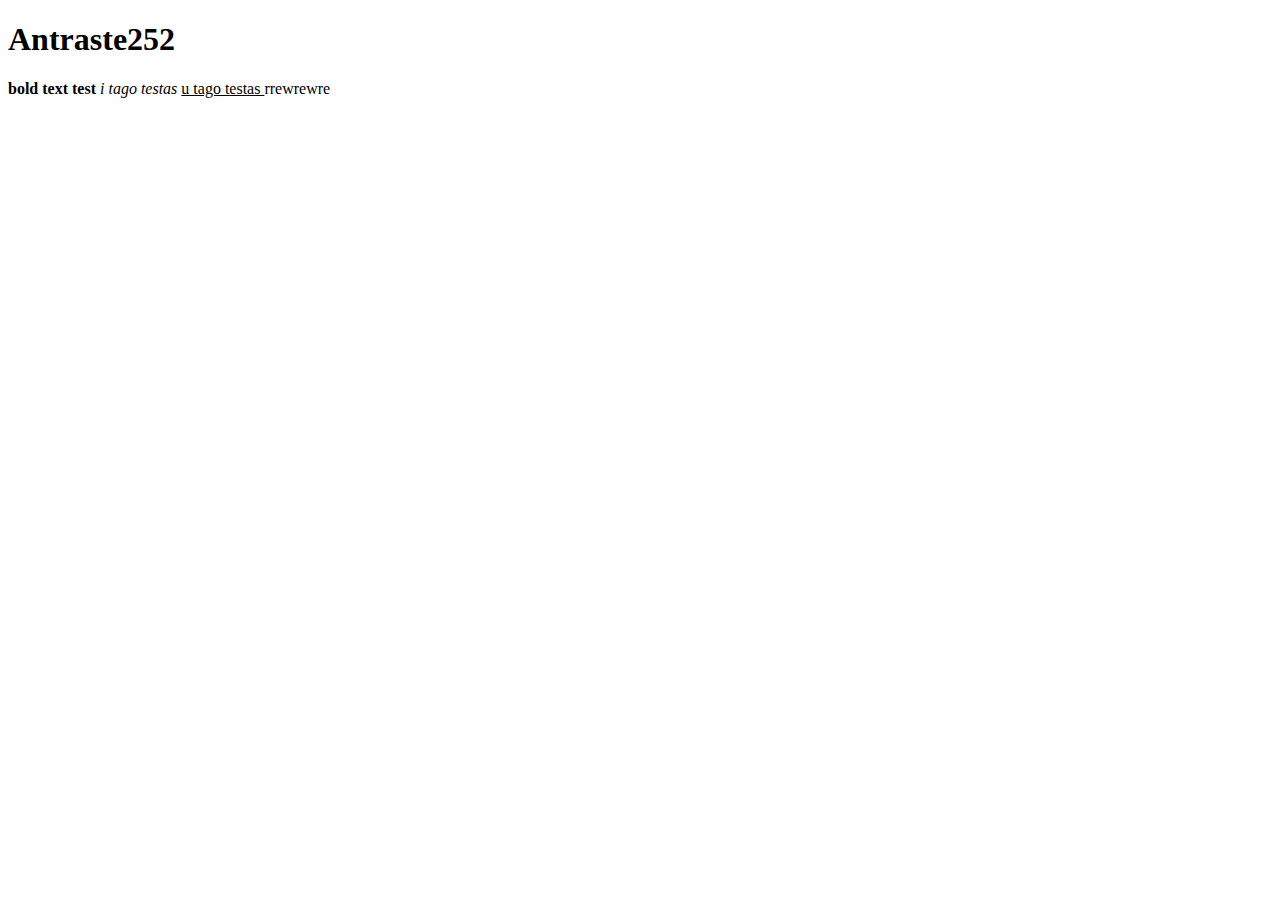
==== index.html @ 94f3c8d0 "Update and rename Gusto_Lab7.html to index.html" ====
<!-- Gustas Tolvaisas EEf-23 -->
<!DOCTYPE html>
<html>
    <head>
        <title>Mano_Pirmas_Site</title>
        <h1>Antraste252</h1>
    </head>
    <body>
        <p><b>bold text test </b><i>i tago testas </i><u>u tago testas </u>rrewrewre</p>
    </body>
</html>
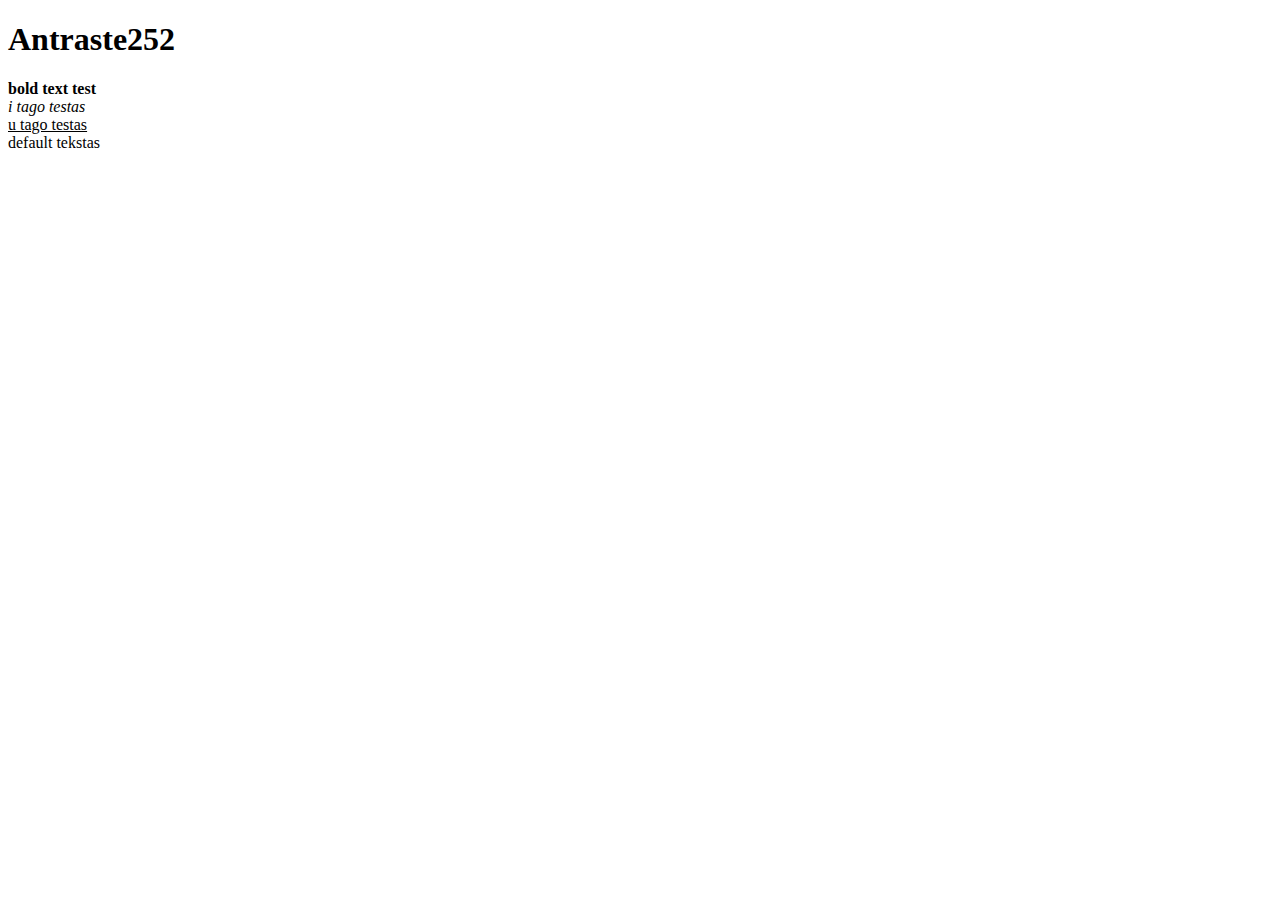
==== commit 82670239: "Update index.html" ====
--- a/index.html
+++ b/index.html
@@ -2,10 +2,21 @@
 <!DOCTYPE html>
 <html>
     <head>
+        <meta charset="UTF-8">
+        <meta name="description" content="Pirmas Laboratorinis su HTML">
+        <meta name="author" content="Gustas Tolvaisas">
+        <meta name="keywords" content="HTML, CSS">
+        <link rel="stylessheet" href="styles.css">
+
         <title>Mano_Pirmas_Site</title>
         <h1>Antraste252</h1>
     </head>
     <body>
-        <p><b>bold text test </b><i>i tago testas </i><u>u tago testas </u>rrewrewre</p>
+        <p>
+            <b>bold text test </b><br>
+            <i>i tago testas </i><br>   
+            <u>u tago testas </u><br>
+            default tekstas
+        </p>
     </body>
 </html>
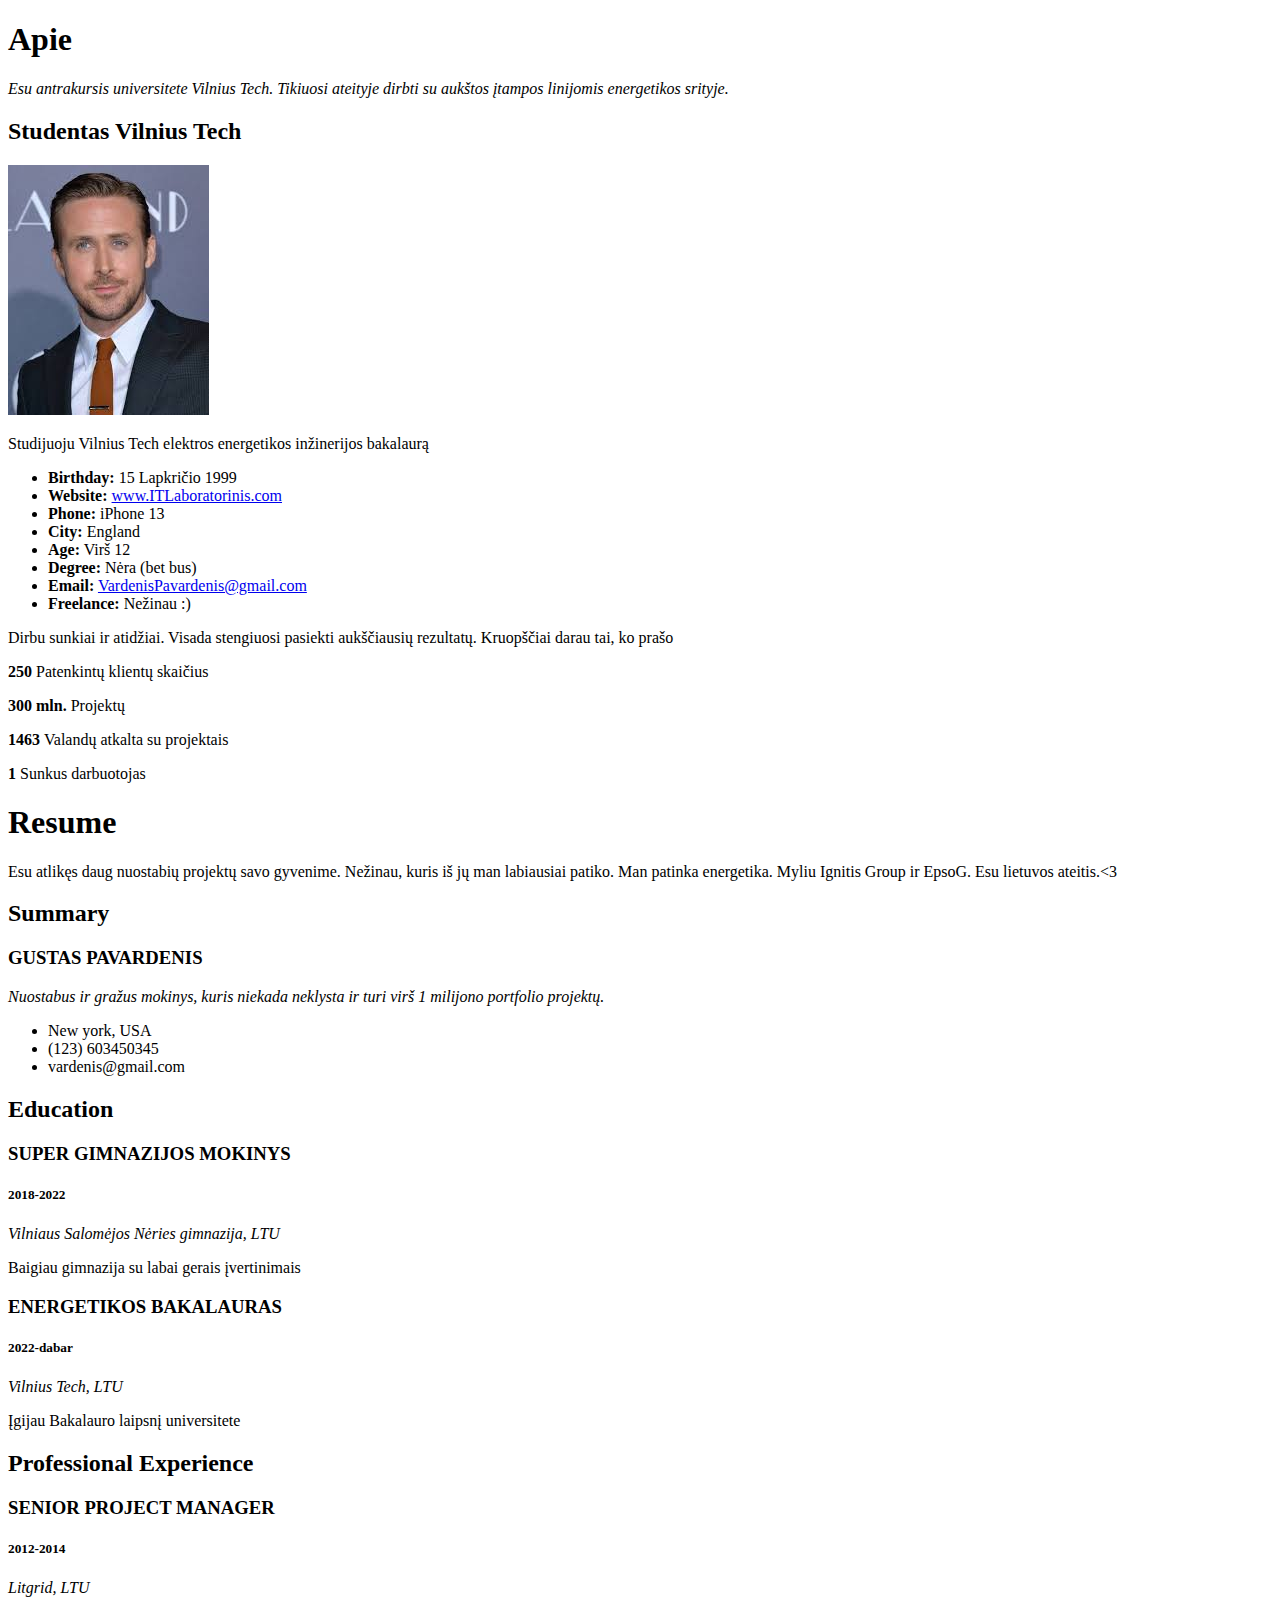
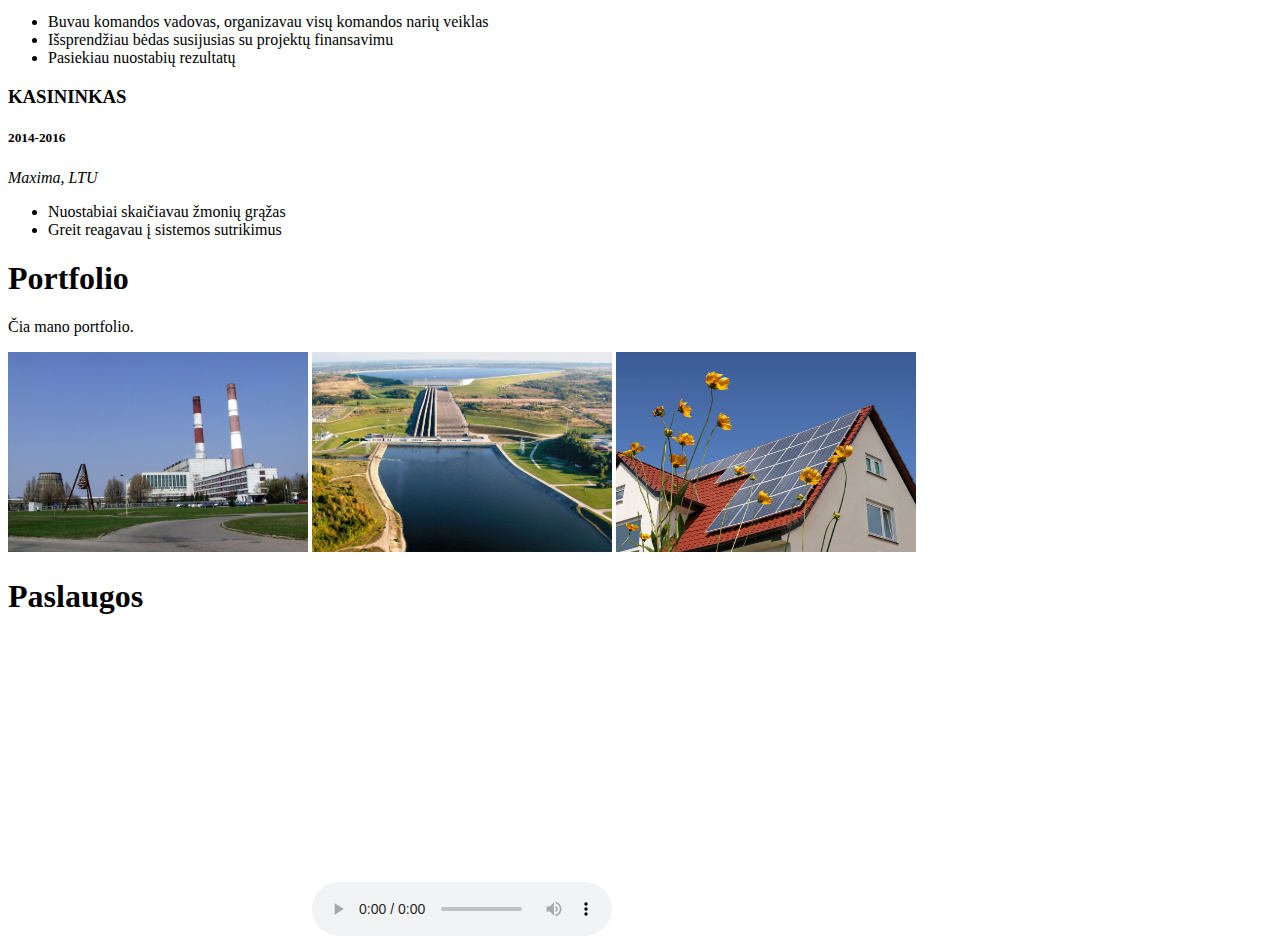
==== commit a403a059: "Add files via upload" ====
--- a/index.html
+++ b/index.html
@@ -7,16 +7,74 @@
         <meta name="author" content="Gustas Tolvaisas">
         <meta name="keywords" content="HTML, CSS">
         <link rel="stylessheet" href="styles.css">
-
-        <title>Mano_Pirmas_Site</title>
-        <h1>Antraste252</h1>
+        <title>Mano Pirmas Resume</title>
     </head>
     <body>
-        <p>
-            <b>bold text test </b><br>
-            <i>i tago testas </i><br>   
-            <u>u tago testas </u><br>
-            default tekstas
-        </p>
+      <h1> Apie </h1>
+        <p><i>Esu antrakursis universitete Vilnius Tech. Tikiuosi ateityje dirbti su aukštos įtampos linijomis energetikos srityje.</i></p>
+        <h2>Studentas Vilnius Tech</h2>
+        <img src="images/ryan gosling.jfif">
+        <p>Studijuoju Vilnius Tech elektros energetikos inžinerijos bakalaurą</p>
+        <ul>
+            <li><b>Birthday:</b> 15 Lapkričio 1999</li>
+            <li><b>Website:</b> <a href="http://www.ITLaboratorinis.com">www.ITLaboratorinis.com</a></li>
+            <li><b>Phone:</b> iPhone 13</li>
+            <li><b>City:</b> England</li>
+            <li><b>Age:</b> Virš 12</li>
+            <li><b>Degree:</b> Nėra (bet bus)</li>
+            <li><b>Email:</b> <a href="mailto:VardenisPavardenis@gmail.com">VardenisPavardenis@gmail.com</a></li>
+            <li><b>Freelance:</b> Nežinau :)</li>
+        </ul>        
+        <p>Dirbu sunkiai ir atidžiai. Visada stengiuosi pasiekti aukščiausių rezultatų. Kruopščiai darau tai, ko prašo</p>
+        <p><b>250 </b>Patenkintų klientų skaičius</p>
+        <p><b>300 mln.  </b>Projektų</p>
+        <p><b>1463 </b> Valandų atkalta su projektais</p>
+        <p><b>1 </b>Sunkus darbuotojas</p>
+
+      <h1> Resume </h1>
+        <p>Esu atlikęs daug nuostabių projektų savo gyvenime. Nežinau, kuris iš jų man labiausiai patiko. Man patinka energetika. Myliu Ignitis Group ir EpsoG. 
+         Esu lietuvos ateitis.<3</p>
+        <h2>Summary</h2>
+        <h3>GUSTAS PAVARDENIS</h3>
+        <p><i>Nuostabus ir gražus mokinys, kuris niekada neklysta ir turi virš 1 milijono portfolio projektų.</i></p>
+        <ul>
+            <li>New york, USA</li>
+            <li>(123) 603450345</li>
+            <li>vardenis@gmail.com</li>
+        </ul> 
+        <h2>Education</h2>
+        <h3>SUPER GIMNAZIJOS MOKINYS</h3>
+        <h5>2018-2022</h5>
+        <p><i>Vilniaus Salomėjos Nėries gimnazija, LTU</i></p>
+        <p>Baigiau gimnazija su labai gerais įvertinimais</p>
+        <h3>ENERGETIKOS BAKALAURAS</h3>
+        <h5>2022-dabar</h5>
+        <p><i>Vilnius Tech, LTU</i></p>
+        <p>Įgijau Bakalauro laipsnį universitete</p>
+        <h2>Professional Experience</h2>
+        <h3>SENIOR PROJECT MANAGER</h3>
+        <h5>2012-2014</h5>
+        <p><i>Litgrid, LTU</i></p>
+        <ul>
+            <li>Buvau komandos vadovas, organizavau visų komandos narių veiklas</li>
+            <li>Išsprendžiau bėdas susijusias su projektų finansavimu</li>
+            <li>Pasiekiau nuostabių rezultatų</li>
+        </ul>
+        <h3>KASININKAS</h3>
+        <h5>2014-2016</h5>
+        <p><i>Maxima, LTU</i></p>
+        <ul>
+           <li>Nuostabiai skaičiavau žmonių grąžas</li>
+           <li>Greit reagavau į sistemos sutrikimus</li>
+        </ul>
+      <h1>Portfolio</h1>
+         <p>Čia mano portfolio.</p> 
+         <img src="images/portfolio1.jpg" height="200" width="300">
+         <img src="images/portfolio2.jpg" height="200" width="300">
+         <img src="images/portfolio3.jpg" height="200" width="300">
+      <h1>Paslaugos</h1>
+         <iframe width="300" height="300" src="https://www.youtube.com/embed/lkxk1jCF7rY" title="Ignitis Group Investor Day 2024" frameborder="0" allow="accelerometer; autoplay; clipboard-write; encrypted-media; gyroscope; picture-in-picture; web-share" referrerpolicy="strict-origin-when-cross-origin" allowfullscreen></iframe>  
+         <audio controls>
+         <source src="horse.mp3" type="audio/mpeg">
     </body>
-</html>
+</html>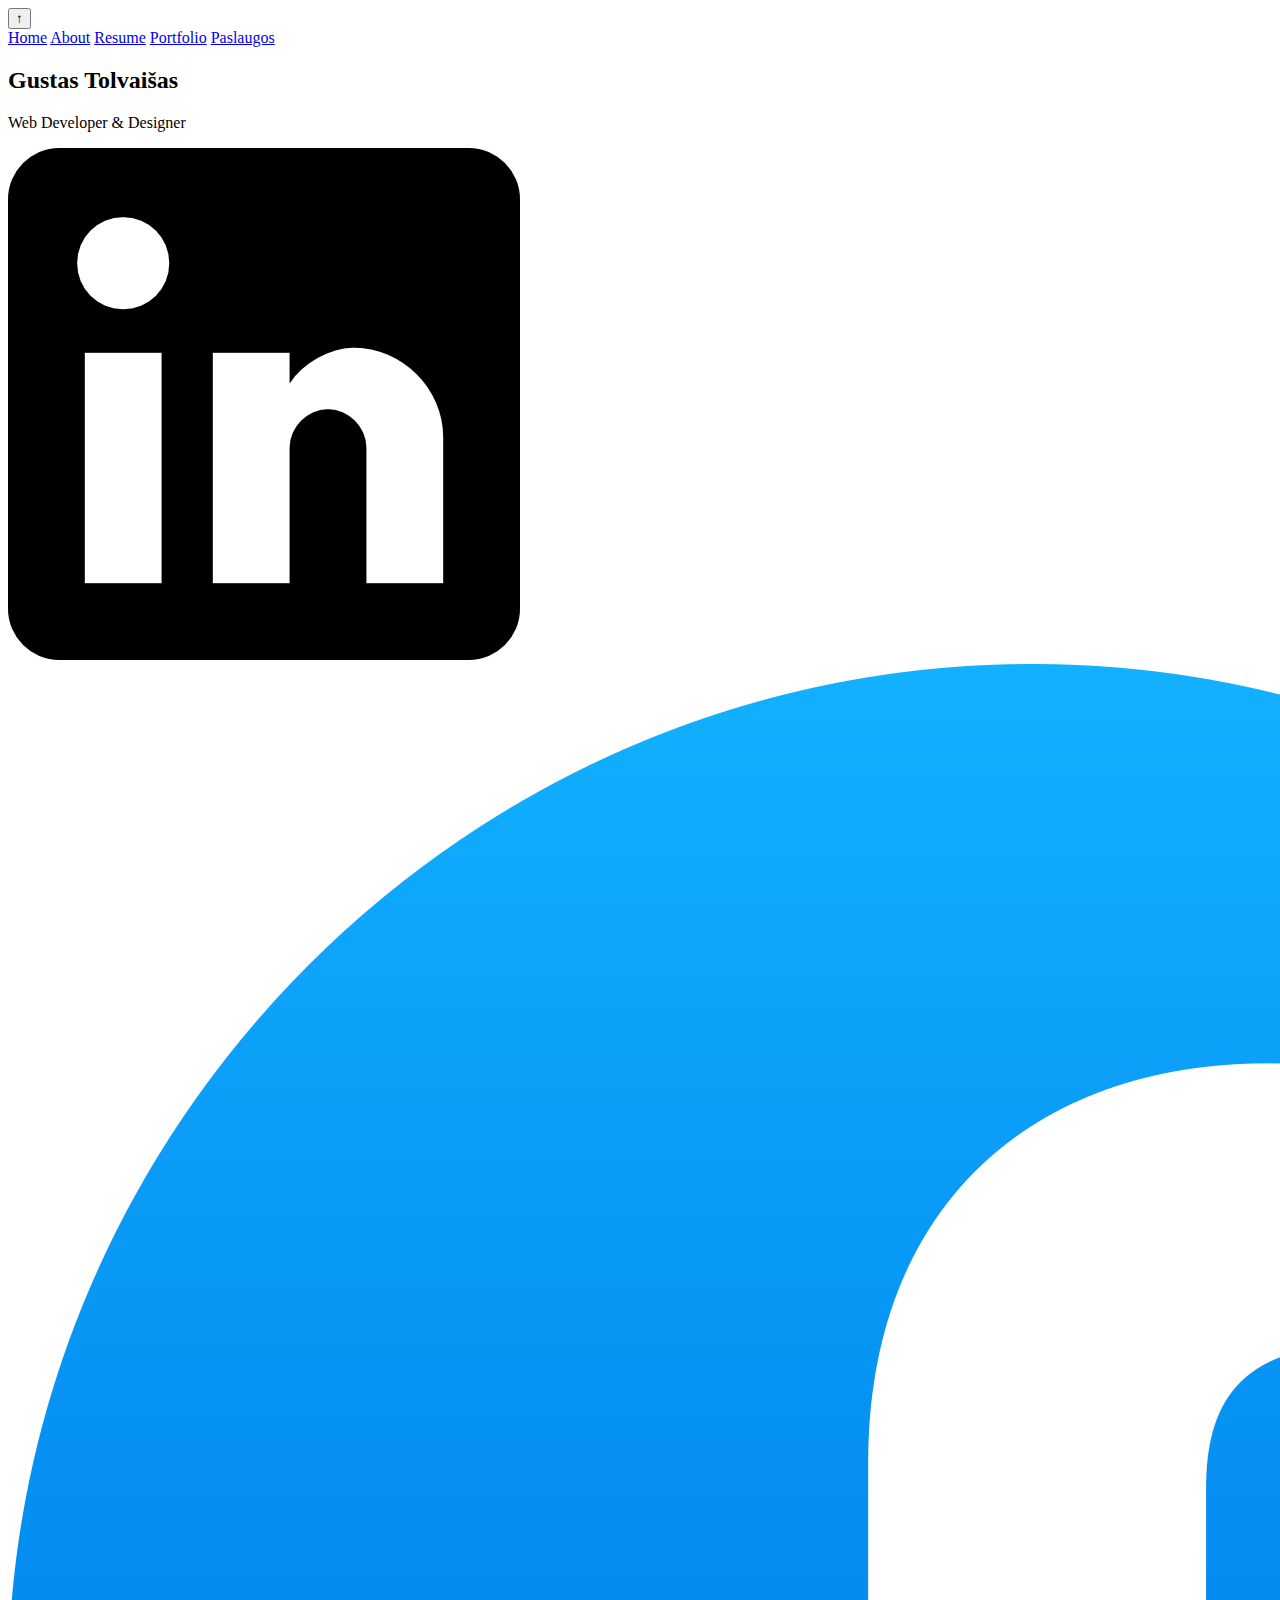
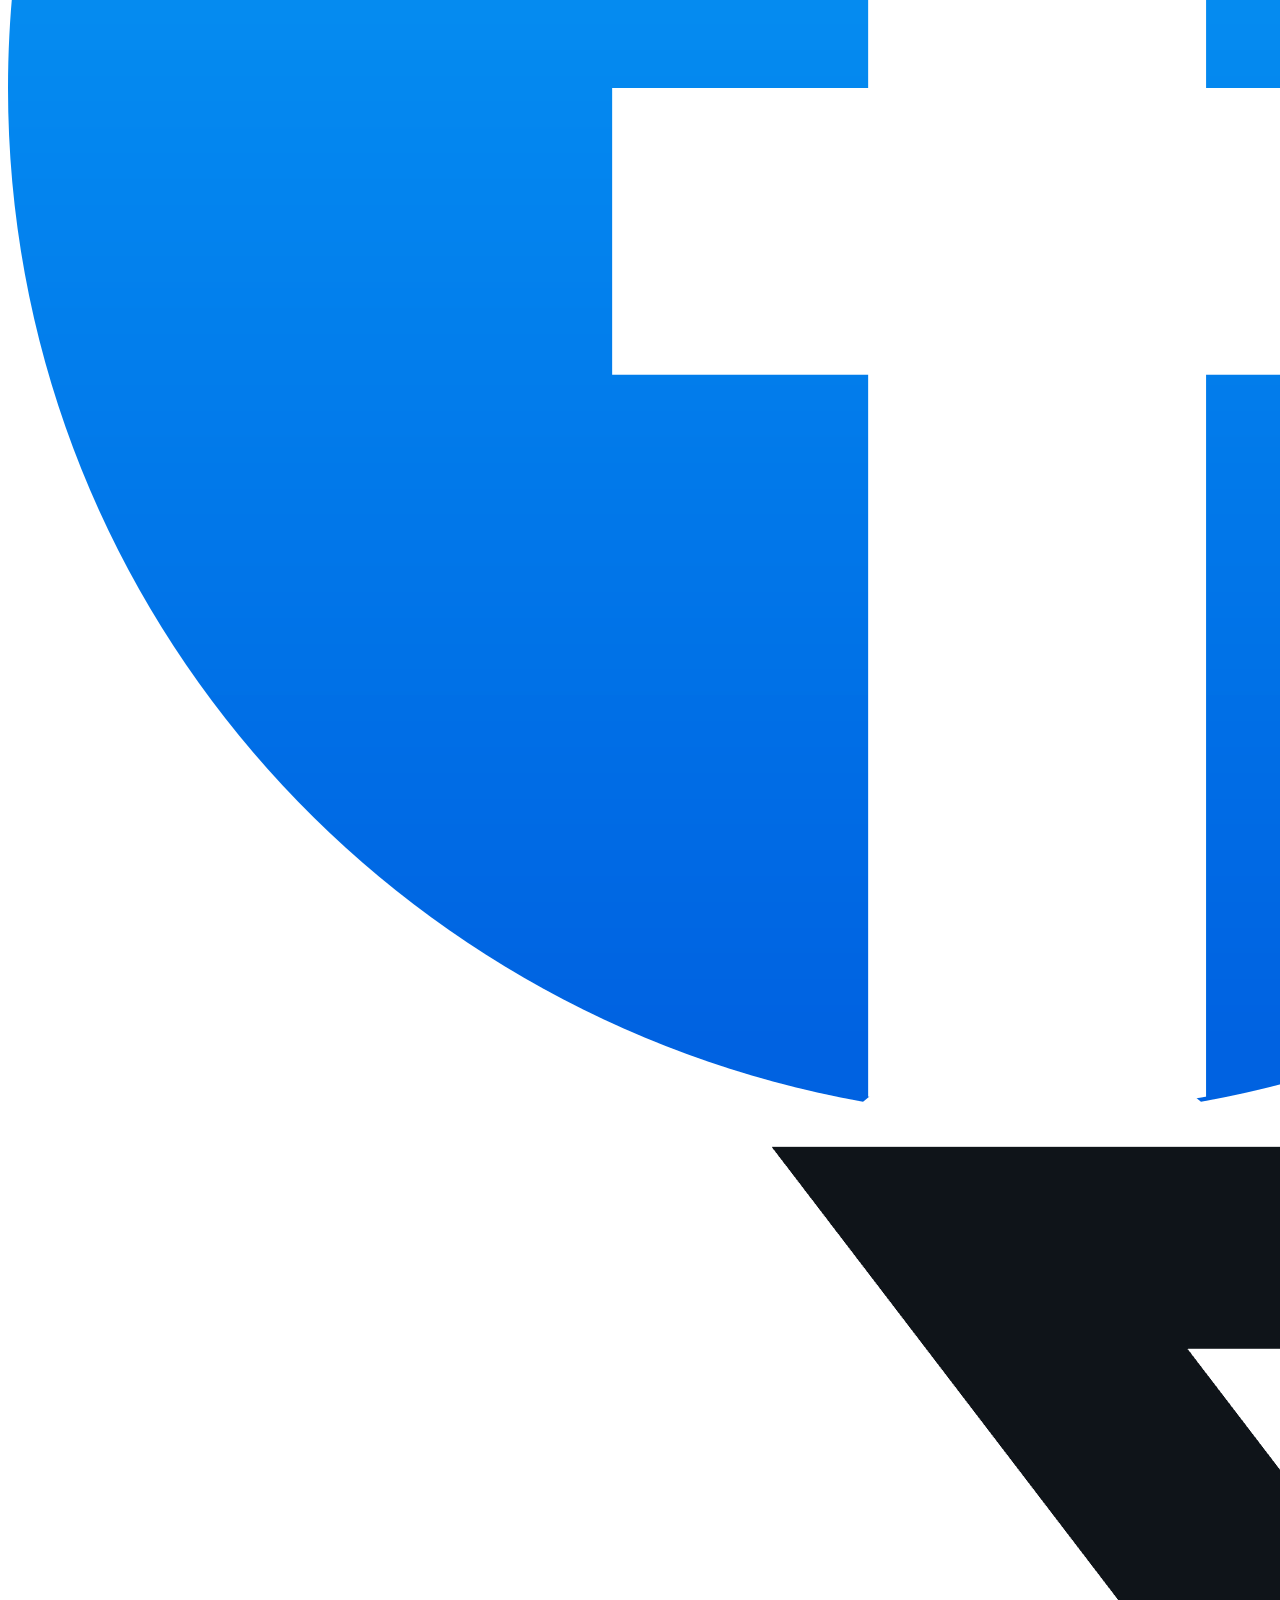
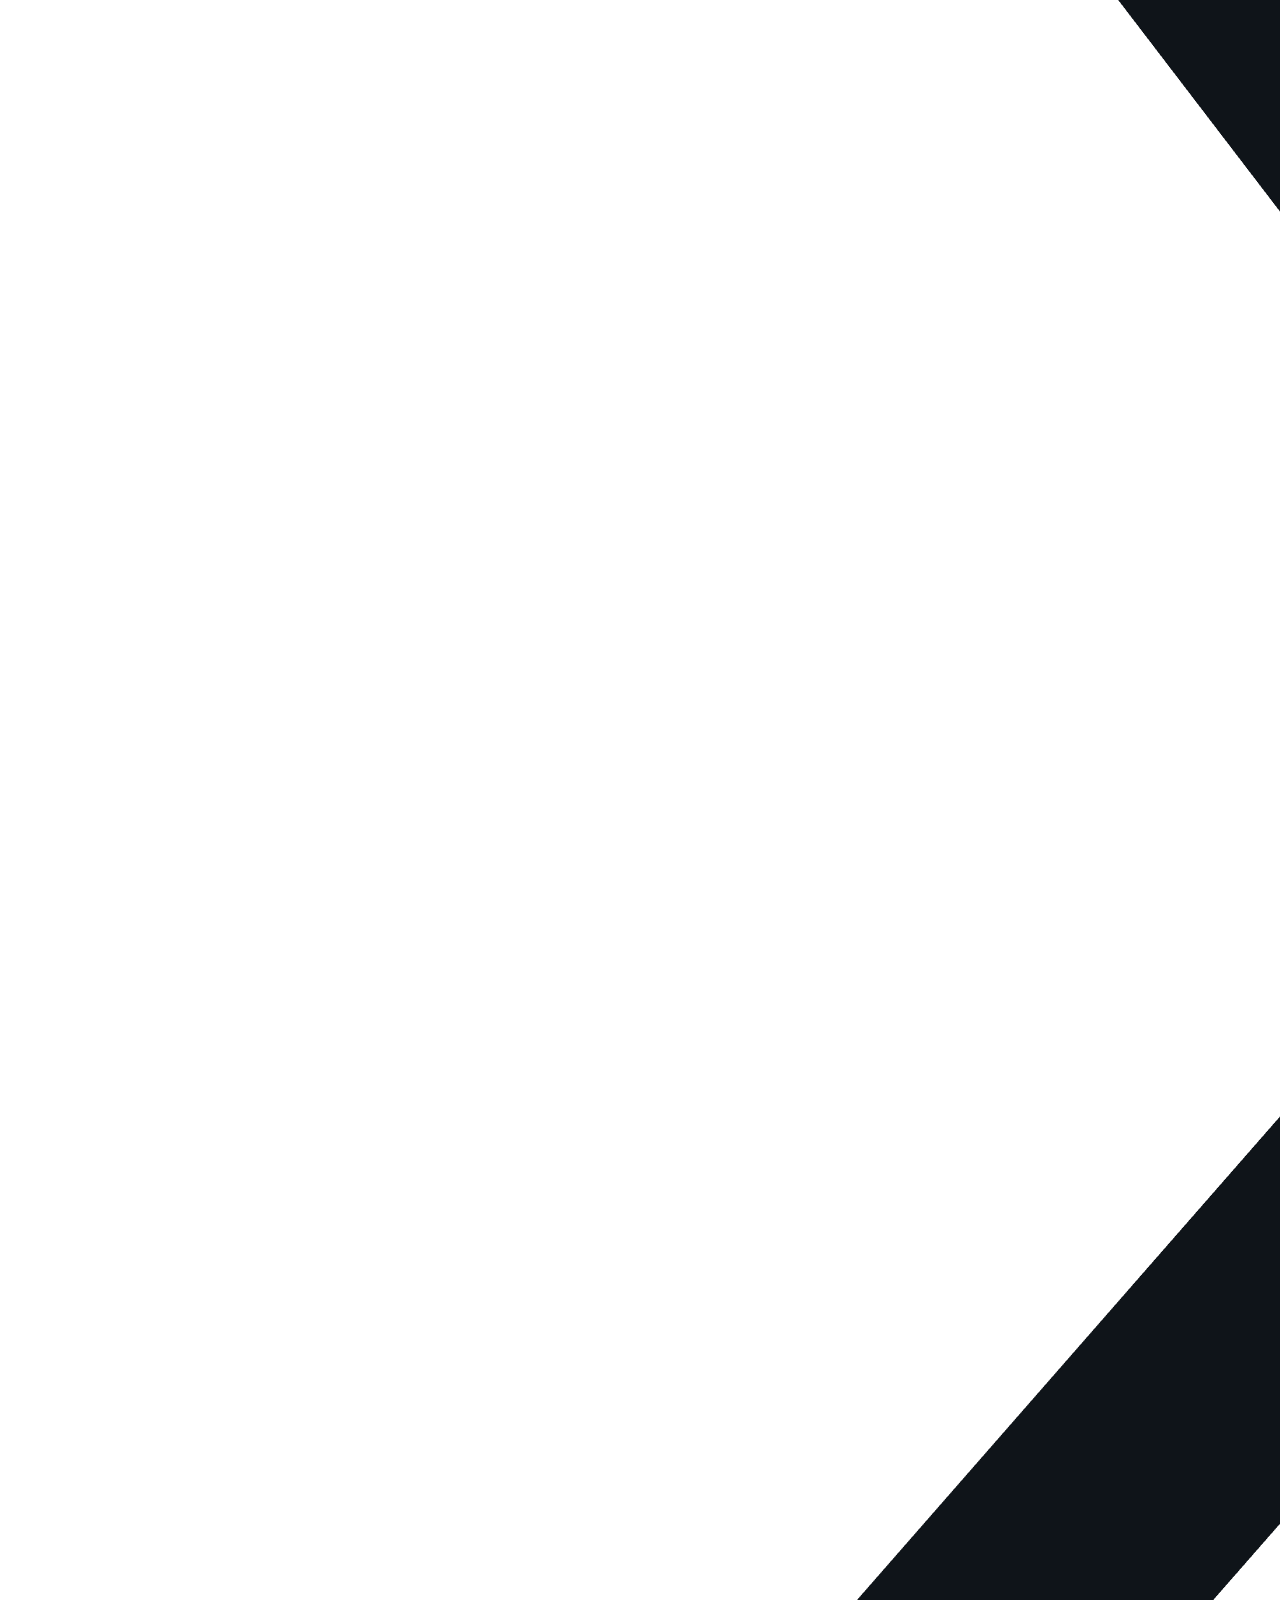
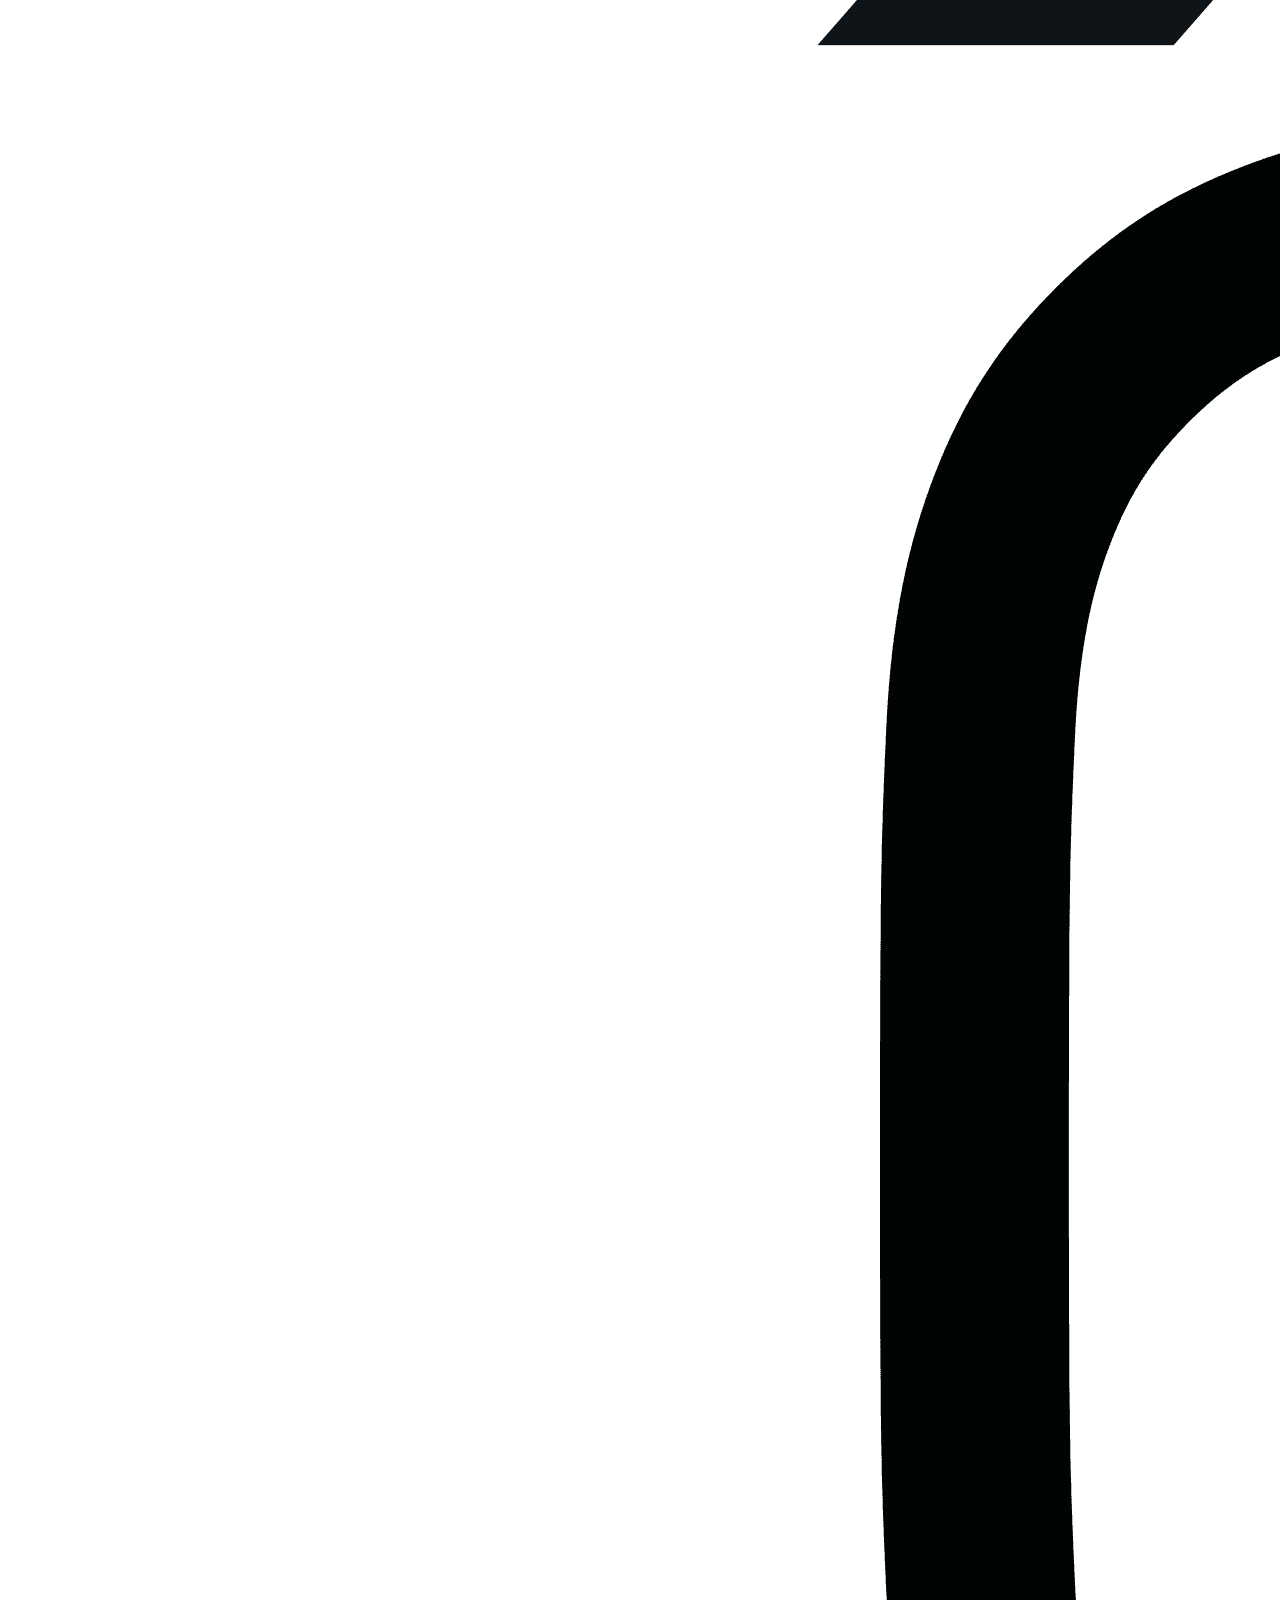
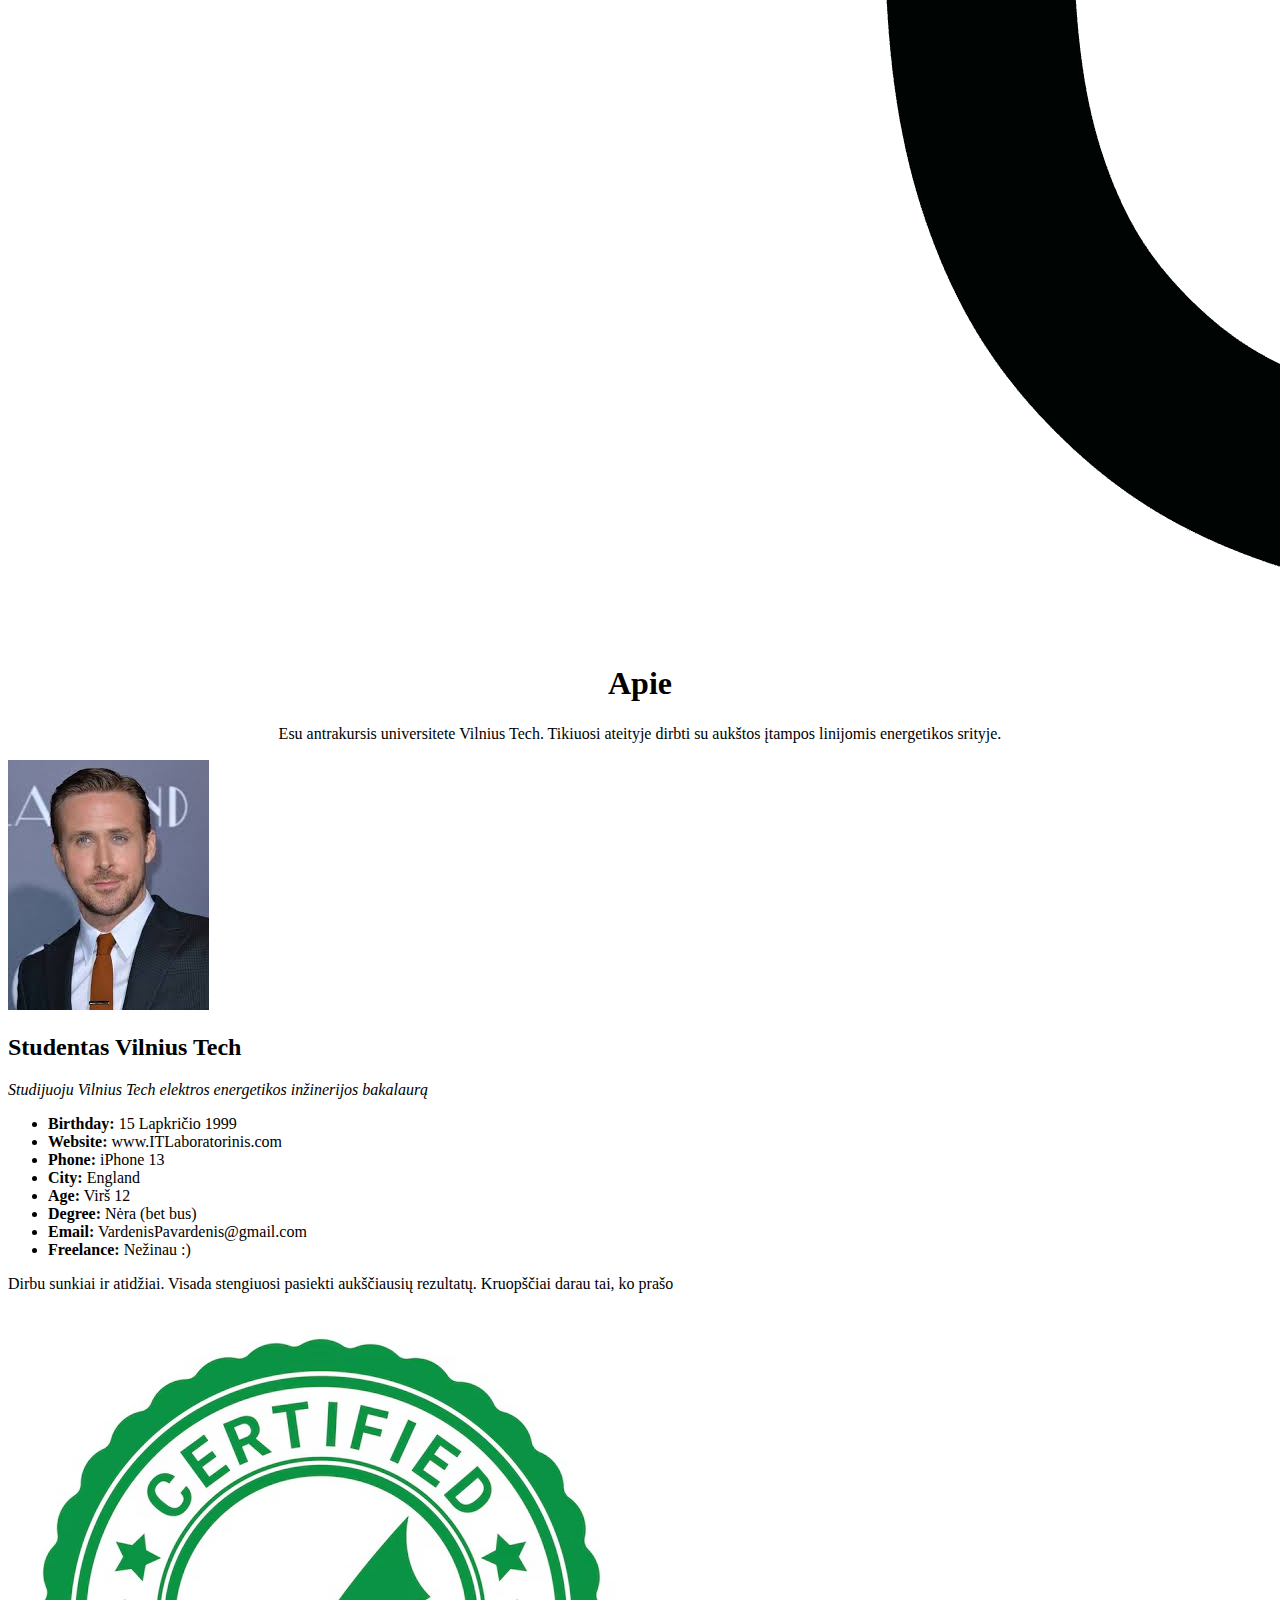
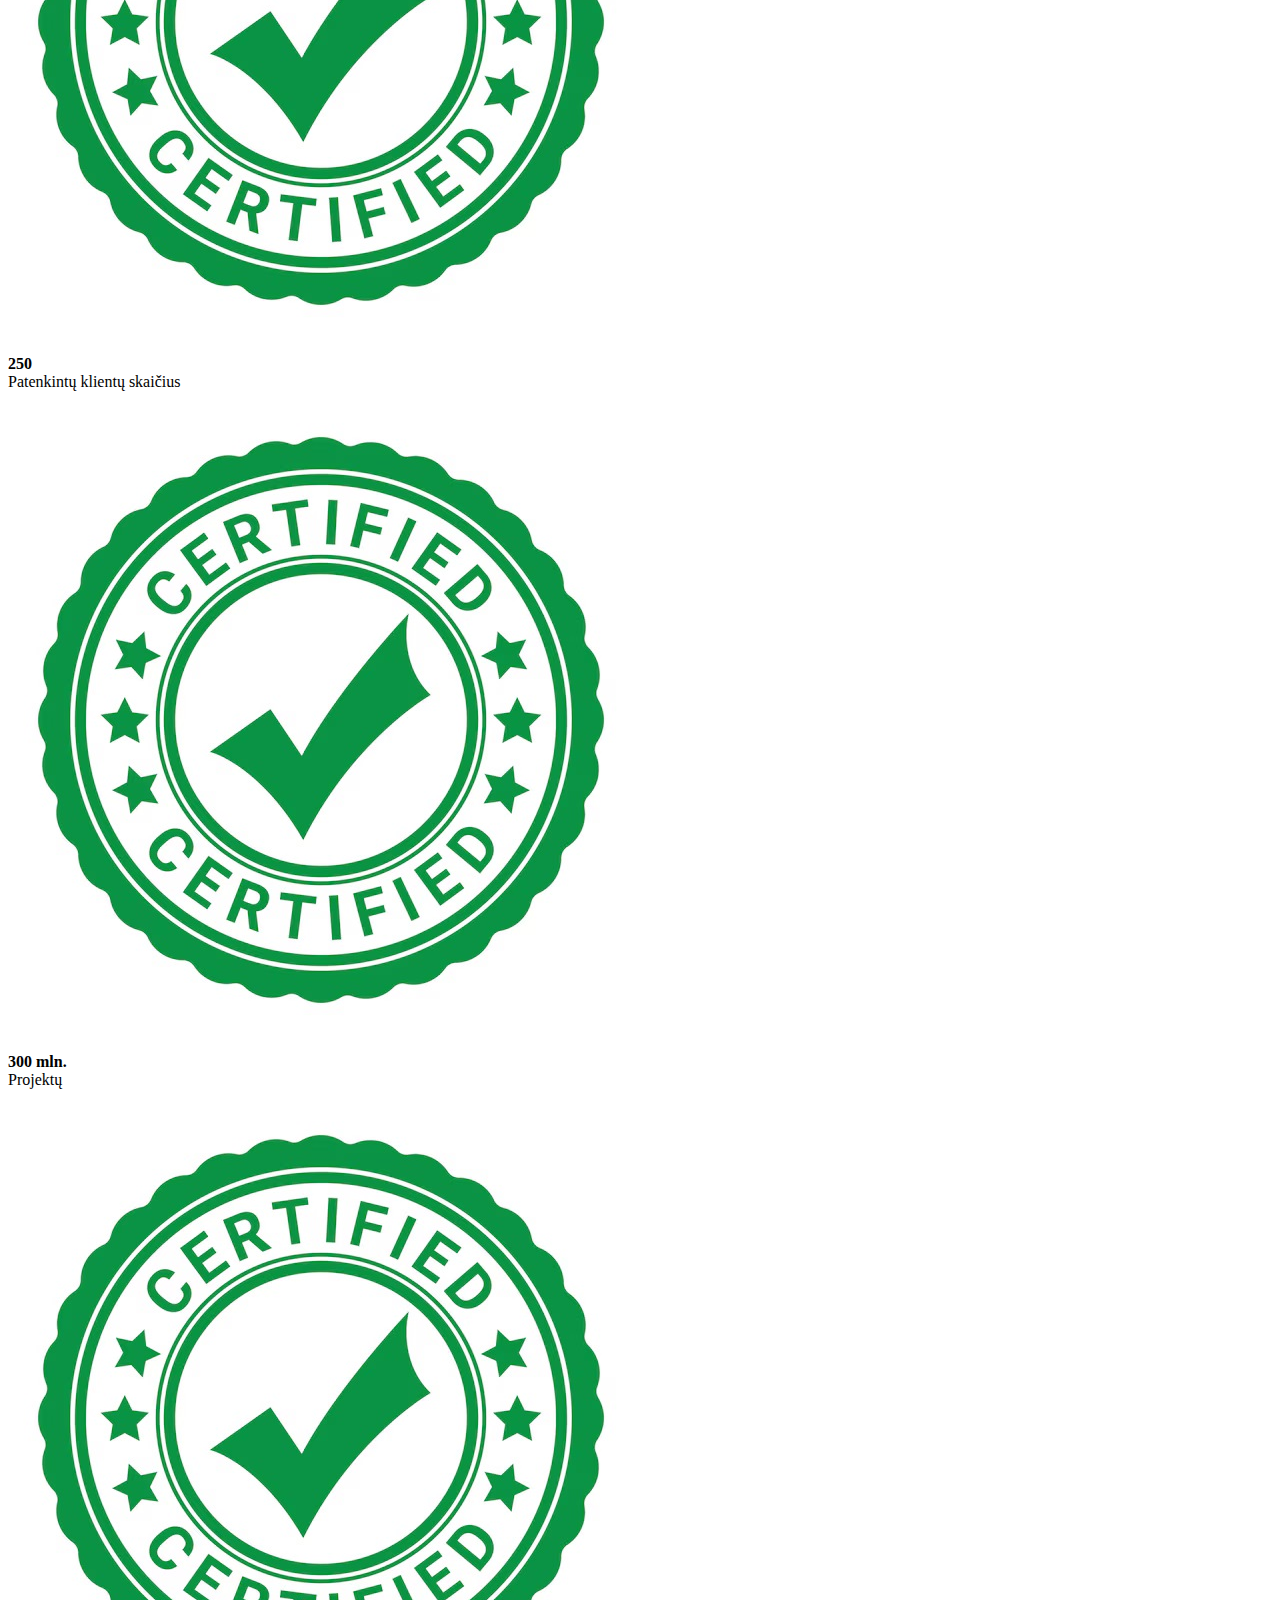
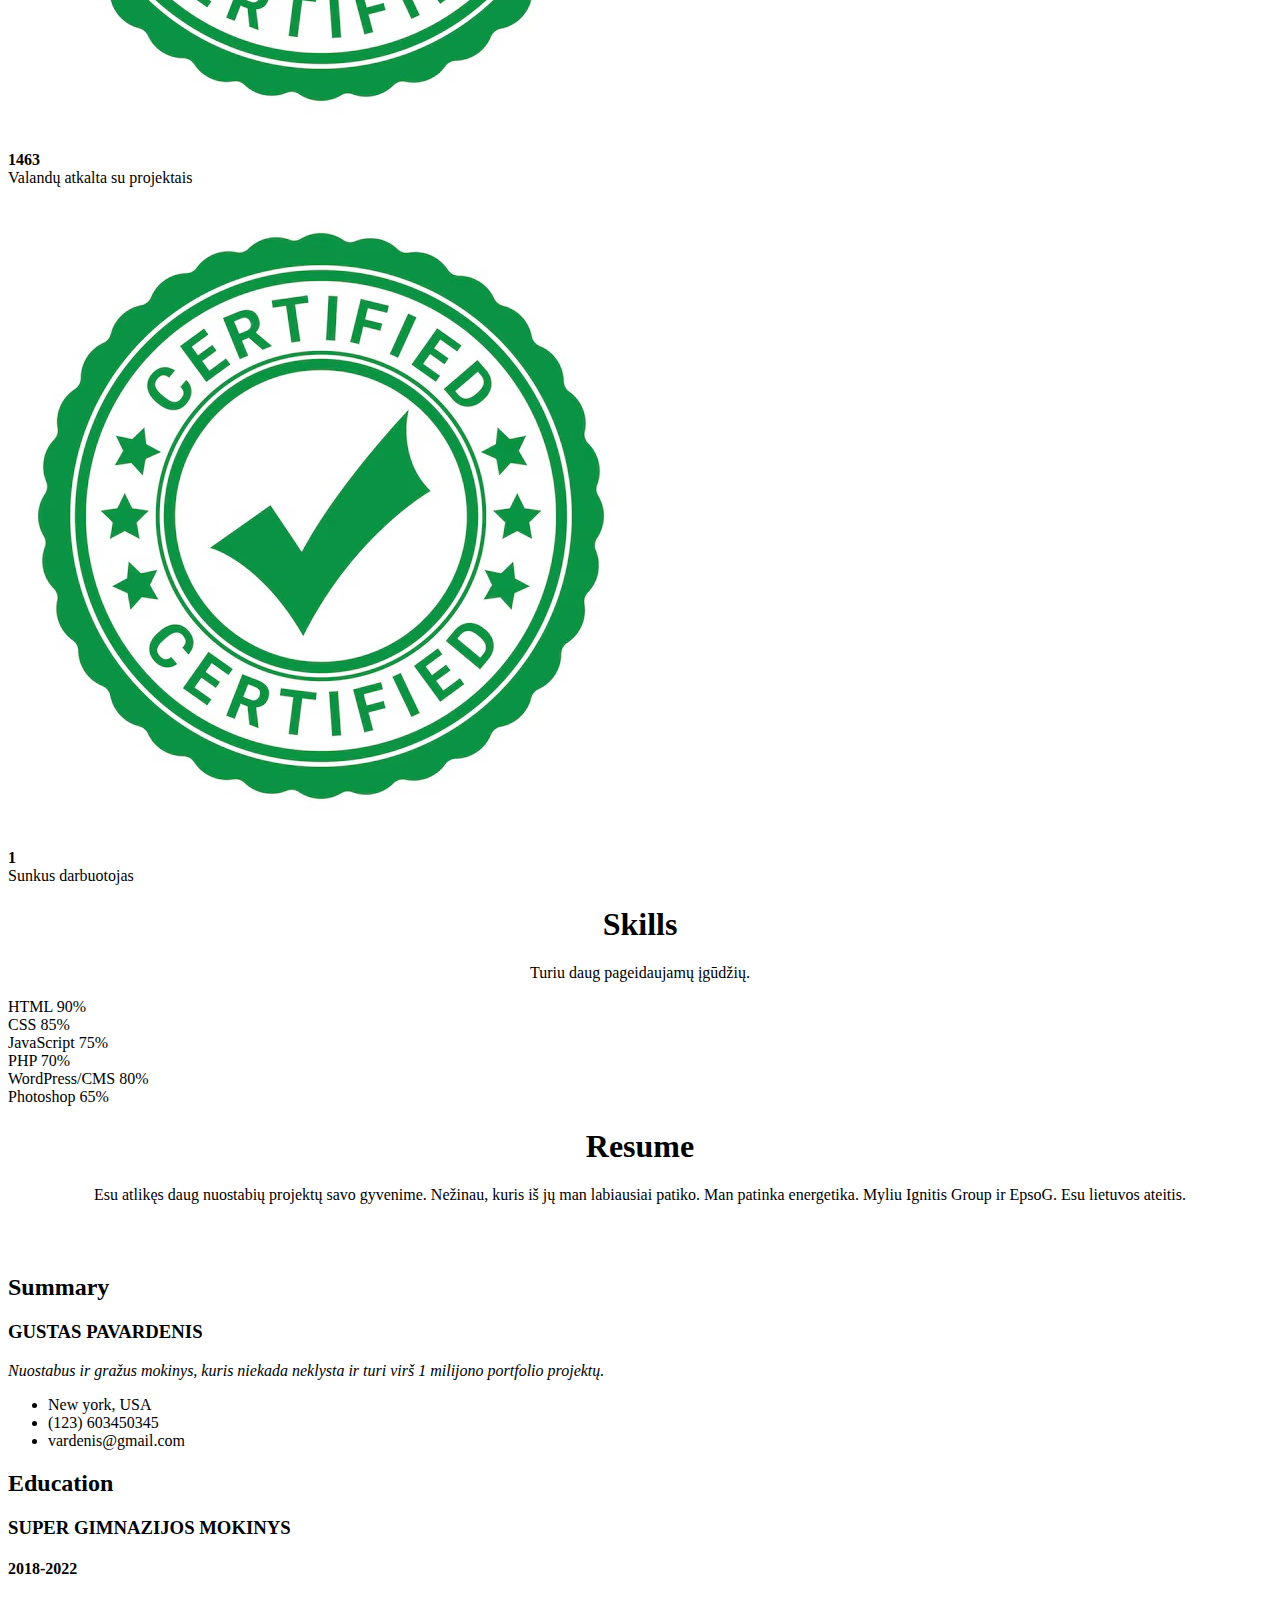
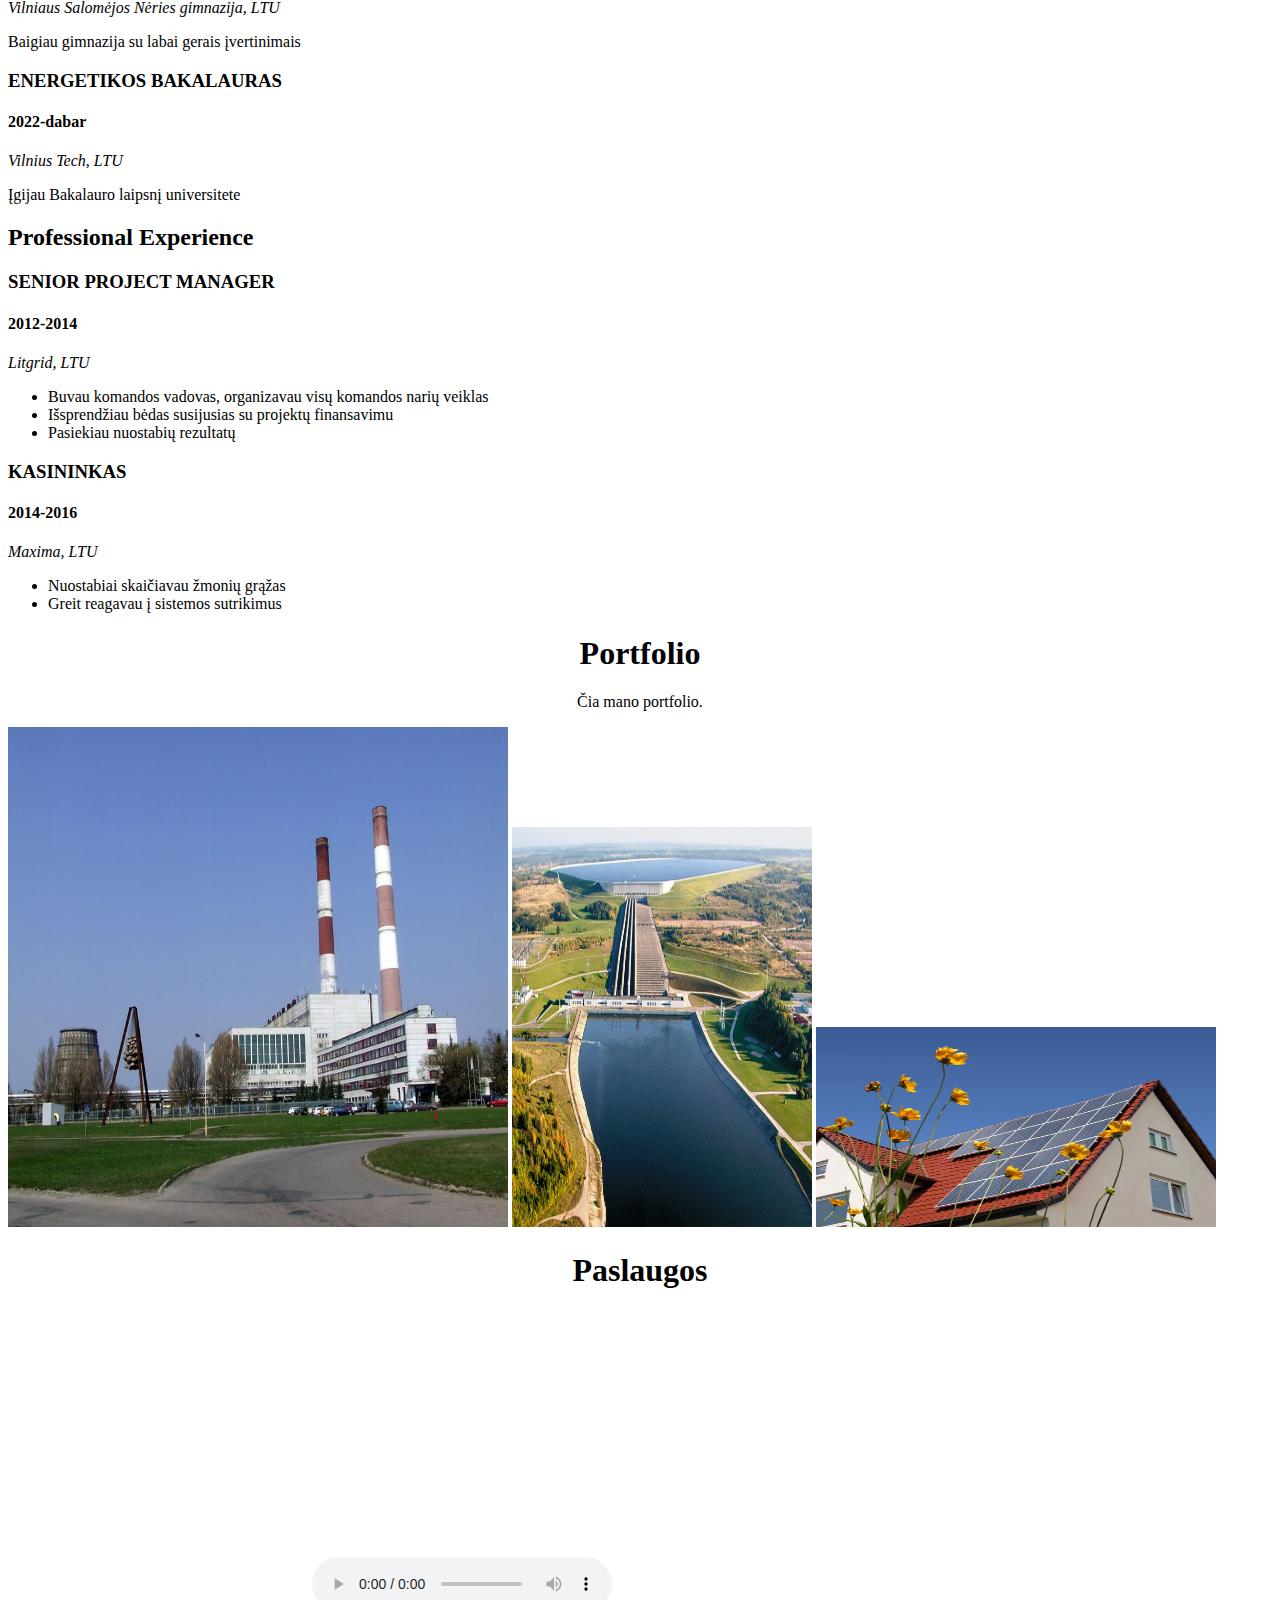
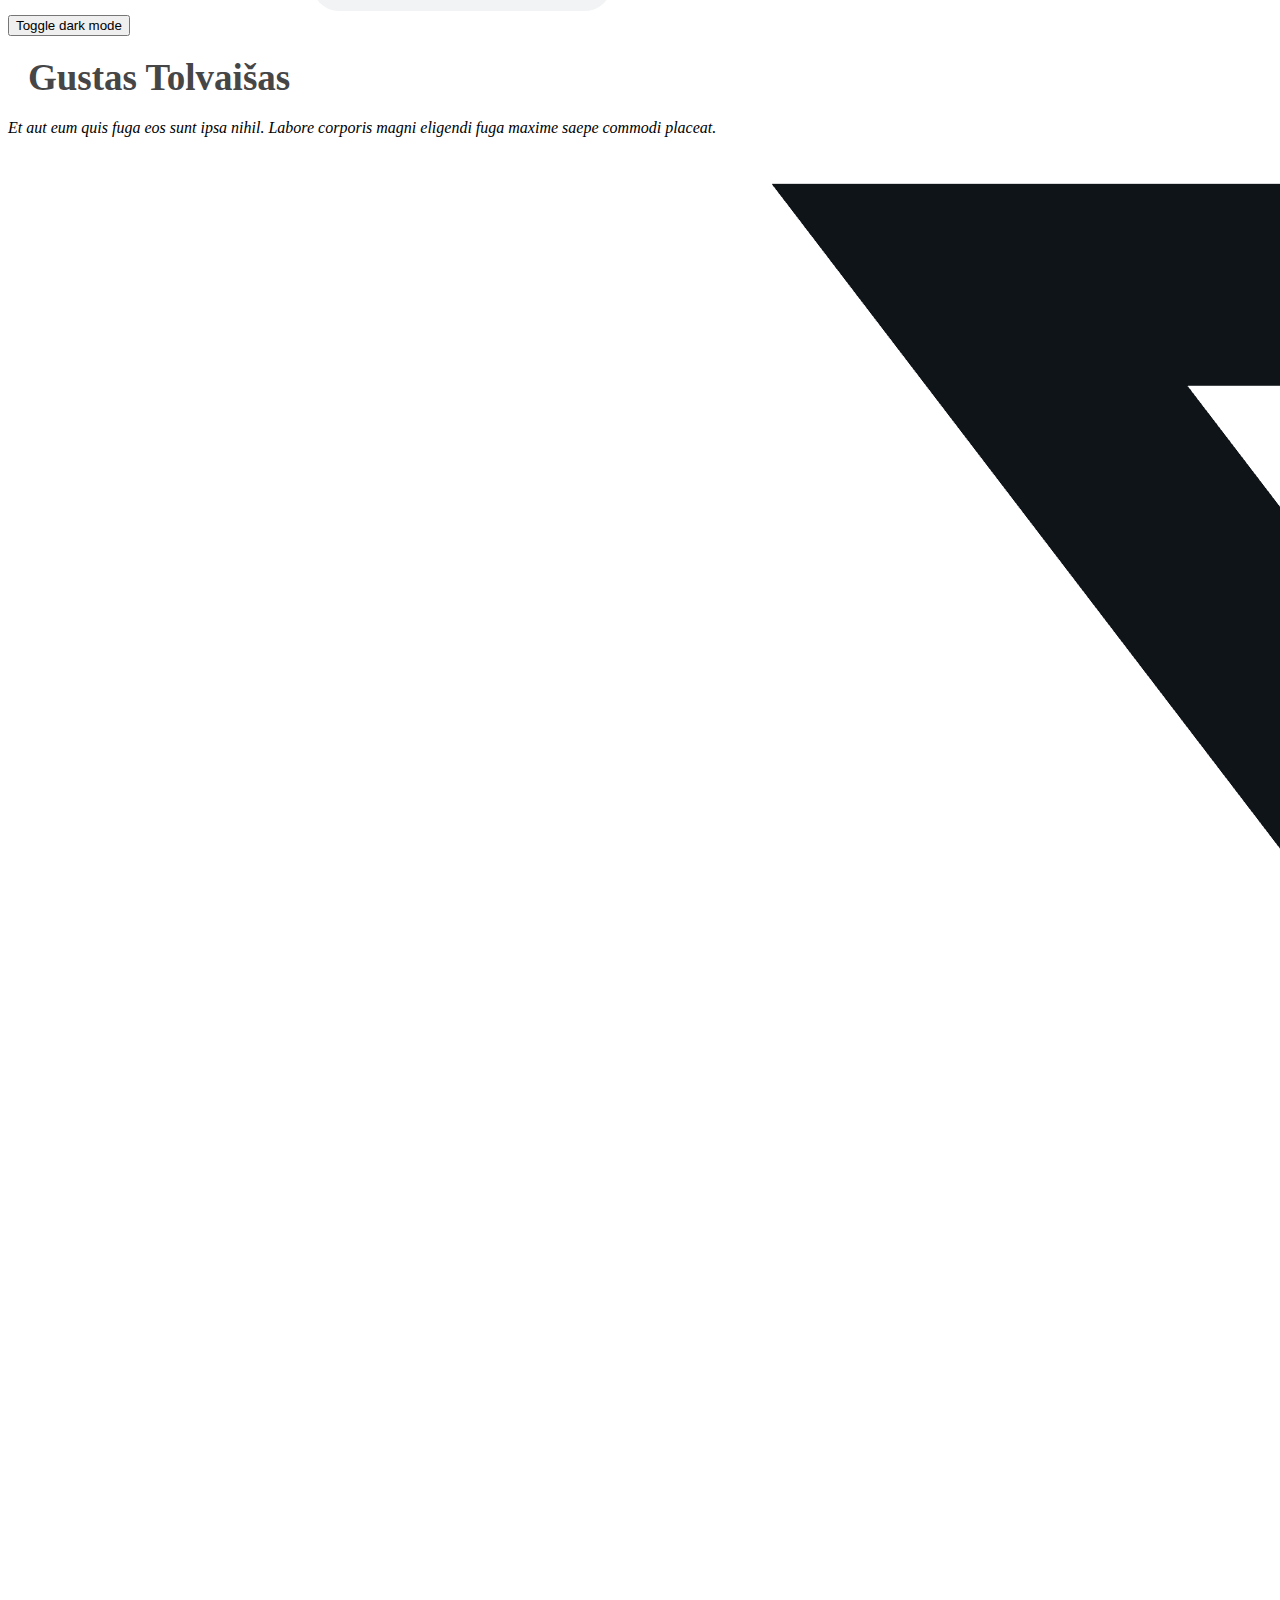
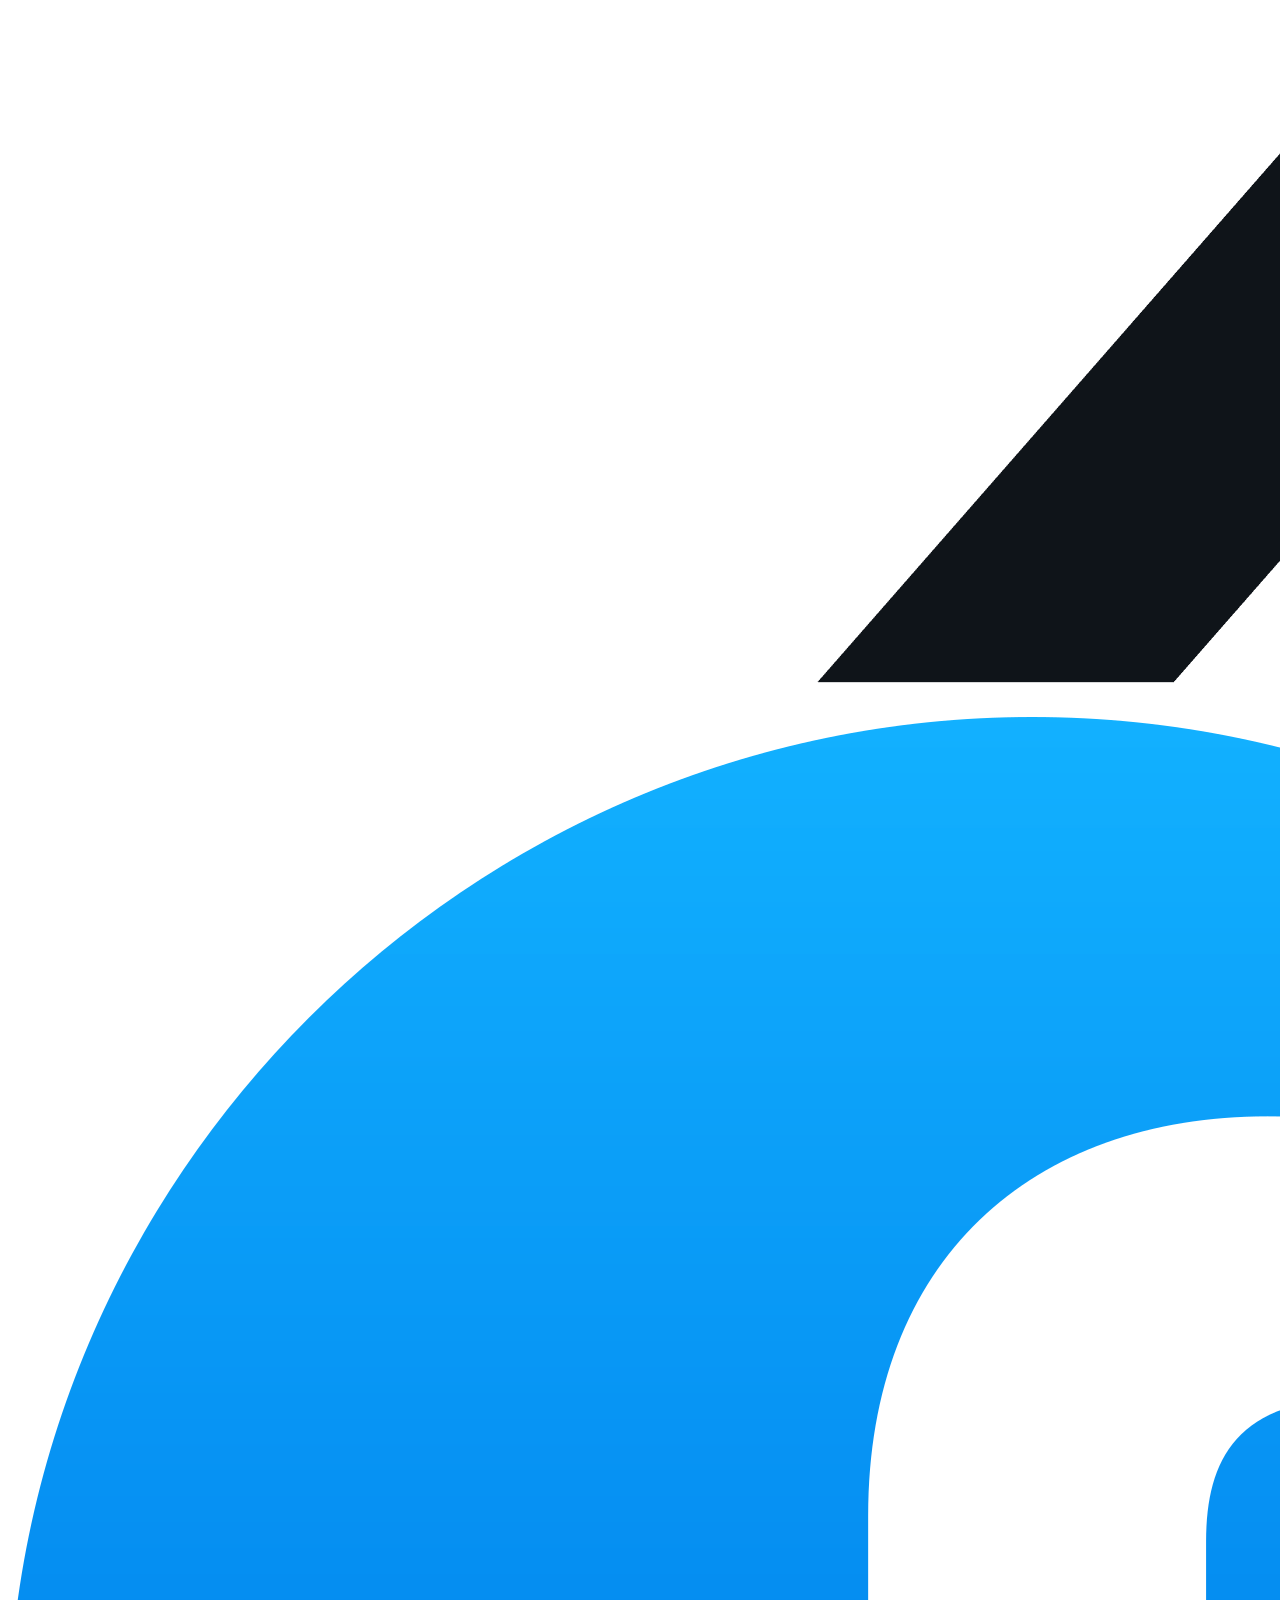
==== commit 8900ef4e: "Add files via upload" ====
--- a/index.html
+++ b/index.html
@@ -6,75 +6,254 @@
         <meta name="description" content="Pirmas Laboratorinis su HTML">
         <meta name="author" content="Gustas Tolvaisas">
         <meta name="keywords" content="HTML, CSS">
-        <link rel="stylessheet" href="styles.css">
+        <meta name="viewport" content="width=device-width, initial-scale=1.0">
+        <link rel="stylesheet" href="style.css">
         <title>Mano Pirmas Resume</title>
     </head>
+
     <body>
-      <h1> Apie </h1>
-        <p><i>Esu antrakursis universitete Vilnius Tech. Tikiuosi ateityje dirbti su aukštos įtampos linijomis energetikos srityje.</i></p>
-        <h2>Studentas Vilnius Tech</h2>
-        <img src="images/ryan gosling.jfif">
-        <p>Studijuoju Vilnius Tech elektros energetikos inžinerijos bakalaurą</p>
-        <ul>
-            <li><b>Birthday:</b> 15 Lapkričio 1999</li>
-            <li><b>Website:</b> <a href="http://www.ITLaboratorinis.com">www.ITLaboratorinis.com</a></li>
-            <li><b>Phone:</b> iPhone 13</li>
-            <li><b>City:</b> England</li>
-            <li><b>Age:</b> Virš 12</li>
-            <li><b>Degree:</b> Nėra (bet bus)</li>
-            <li><b>Email:</b> <a href="mailto:VardenisPavardenis@gmail.com">VardenisPavardenis@gmail.com</a></li>
-            <li><b>Freelance:</b> Nežinau :)</li>
-        </ul>        
-        <p>Dirbu sunkiai ir atidžiai. Visada stengiuosi pasiekti aukščiausių rezultatų. Kruopščiai darau tai, ko prašo</p>
-        <p><b>250 </b>Patenkintų klientų skaičius</p>
-        <p><b>300 mln.  </b>Projektų</p>
-        <p><b>1463 </b> Valandų atkalta su projektais</p>
-        <p><b>1 </b>Sunkus darbuotojas</p>
-
-      <h1> Resume </h1>
-        <p>Esu atlikęs daug nuostabių projektų savo gyvenime. Nežinau, kuris iš jų man labiausiai patiko. Man patinka energetika. Myliu Ignitis Group ir EpsoG. 
-         Esu lietuvos ateitis.<3</p>
+
+        <button id="backToTop" class="back-to-top">↑</button>
+
+        <div class="fixed-buttons">
+            <a href="#sectionFooter" class="button-left">Home</a>
+            <a href="#sectionAbout" class="button-left">About</a>
+            <a href="#sectionResume" class="button-left">Resume</a>
+            <a href="#sectionPortfolio" class="button-left">Portfolio</a>
+            <a href="#sectionPaslaugos" class="button-left">Paslaugos</a>
+        </div>
+        
+    <section>
+        <section id="sectionFooter">
+            <footer class="footer-container">
+                <div class="footer-name">
+                    <h2>Gustas Tolvaišas</h2>
+                    <p class="footer-subtitle">Web Developer & Designer</p>
+                </div>
+                <div class="footer-icons">
+                    <a href="https://www.linkedin.com" target="_blank">
+                        <img src="images/Linkedin.png" alt="LinkedIn">
+                    </a>
+                    <a href="https://www.Facebook.com" target="_blank">
+                        <img src="images/Facebook.png" alt="Facebook">
+                    </a>
+                    <a href="https://www.twitter.com" target="_blank">
+                        <img src="images/X_logo.png" alt="Twitter">
+                    </a>
+                    <a href="https://www.instagram.com" target="_blank">
+                        <img src="images/Instagram.png" alt="Instagram">
+                    </a>
+                </div>
+            </footer>
+        </section>
+    </section>    
+        
+
+    <section id="sectionAbout"> 
+        <h1 style="display:flex; justify-content: center; align-items: center;"> Apie </h1> 
+        <p style="display:flex; justify-content: center; align-items: center; height: 20px">Esu antrakursis universitete Vilnius Tech. Tikiuosi ateityje dirbti su aukštos įtampos linijomis energetikos srityje.</p>
+
+        <div class="center-vertical">
+            <div class="about-container">
+                <img src="images/ryan gosling.jfif" alt="Ryan Gosling photo" class="about-photo">
+                <div class="about-text">
+                    <h2>Studentas Vilnius Tech</h2>
+                    <p><i>Studijuoju Vilnius Tech elektros energetikos inžinerijos bakalaurą</i></p>
+                    <ul>
+                        <li><b>Birthday:</b> 15 Lapkričio 1999</li>
+                        <li><b>Website:</b> www.ITLaboratorinis.com</li>
+                        <li><b>Phone:</b> iPhone 13</li>
+                        <li><b>City:</b> England</li>
+                        <li><b>Age:</b> Virš 12</li>
+                        <li><b>Degree:</b> Nėra (bet bus)</li>
+                        <li><b>Email:</b> VardenisPavardenis@gmail.com</li>
+                        <li><b>Freelance:</b> Nežinau :)</li>
+                    </ul>
+                    <p>Dirbu sunkiai ir atidžiai. Visada stengiuosi pasiekti aukščiausių rezultatų. Kruopščiai darau tai, ko prašo</p>
+                </div>
+            </div>
+        </div>
+
+        <div class="about-2-container">
+            <div class="about-2-item">
+                <img src="images/virs_numerio.jpg">
+                <p><div class="number"><b>250 </b></div>
+                <div class="text">Patenkintų klientų skaičius</div></p>
+            </div>
+
+            <div class="about-2-item">
+                <img src="images/virs_numerio.jpg">
+                <p><div class="number"><b>300 mln.  </b></div> 
+                <div class="text">Projektų</div></p> 
+            </div>
+         
+            <div class="about-2-item">
+                <img src="images/virs_numerio.jpg">
+                <p><div class="number"><b>1463 </b></div> 
+                <div class="text">Valandų atkalta su projektais</div></p> 
+            </div>        
+            
+
+            <div class="about-2-item">
+                <img src="images/virs_numerio.jpg">
+                <p><div class="number"><b>1 </b></div> 
+                <div class="text"> Sunkus darbuotojas</div></p>
+            </div>
+        </div>        
+    </section>
+    
+    <section>
+        <h1 style="display:flex; justify-content: center; align-items: center;">Skills</h1>
+            <p style="display:flex; justify-content: center; align-items: center;">Turiu daug pageidaujamų įgūdžių.</p>
+            <div class="skills-section">
+                <div class="skills-column">
+                    <div class="skill">
+                        <span class="skill-title">HTML</span>
+                        <span class="skill-percentage">90%</span>
+                        <div class="progress-bar">
+                            <div class="progress-fill" style="width: 90%;"></div>
+                        </div>
+                    </div>
+                    <div class="skill">
+                        <span class="skill-title">CSS</span>
+                        <span class="skill-percentage">85%</span>
+                        <div class="progress-bar">
+                            <div class="progress-fill" style="width: 85%;"></div>
+                        </div>
+                    </div>
+                    <div class="skill">
+                        <span class="skill-title">JavaScript</span>
+                        <span class="skill-percentage">75%</span>
+                        <div class="progress-bar">
+                            <div class="progress-fill" style="width: 75%;"></div>
+                        </div>
+                    </div>
+                </div>
+                <div class="skills-column">
+                    <div class="skill">
+                        <span class="skill-title">PHP</span>
+                        <span class="skill-percentage">70%</span>
+                        <div class="progress-bar">
+                            <div class="progress-fill" style="width: 70%;"></div>
+                        </div>
+                    </div>
+                    <div class="skill">
+                        <span class="skill-title">WordPress/CMS</span>
+                        <span class="skill-percentage">80%</span>
+                        <div class="progress-bar">
+                            <div class="progress-fill" style="width: 80%;"></div>
+                        </div>
+                    </div>
+                    <div class="skill">
+                        <span class="skill-title">Photoshop</span>
+                        <span class="skill-percentage">65%</span>
+                        <div class="progress-bar">
+                            <div class="progress-fill" style="width: 65%;"></div>
+                        </div>
+                    </div>
+                </div>
+            </div>
+    </section>
+
+    <section id="sectionResume"> 
+        <h1 style="display:flex; justify-content: center; align-items: center;"> Resume </h1>
+            <p style="display:flex; justify-content: center; align-items: center; margin-bottom: 70px;">Esu atlikęs daug nuostabių projektų savo gyvenime. Nežinau, kuris iš jų man labiausiai patiko. Man patinka energetika. Myliu Ignitis Group ir EpsoG. 
+            Esu lietuvos ateitis.</p>
+        
+    <div class="resume-container">
+        <div class="left-section">      
         <h2>Summary</h2>
-        <h3>GUSTAS PAVARDENIS</h3>
-        <p><i>Nuostabus ir gražus mokinys, kuris niekada neklysta ir turi virš 1 milijono portfolio projektų.</i></p>
-        <ul>
-            <li>New york, USA</li>
-            <li>(123) 603450345</li>
-            <li>vardenis@gmail.com</li>
-        </ul> 
+            <h3>GUSTAS PAVARDENIS</h3>
+                <p><i>Nuostabus ir gražus mokinys, kuris niekada neklysta ir turi virš 1 milijono portfolio projektų.</i></p>
+                <ul>
+                <li>New york, USA</li>
+                <li>(123) 603450345</li>
+                <li>vardenis@gmail.com</li>
+                </ul> 
         <h2>Education</h2>
-        <h3>SUPER GIMNAZIJOS MOKINYS</h3>
-        <h5>2018-2022</h5>
-        <p><i>Vilniaus Salomėjos Nėries gimnazija, LTU</i></p>
-        <p>Baigiau gimnazija su labai gerais įvertinimais</p>
-        <h3>ENERGETIKOS BAKALAURAS</h3>
-        <h5>2022-dabar</h5>
-        <p><i>Vilnius Tech, LTU</i></p>
-        <p>Įgijau Bakalauro laipsnį universitete</p>
+            <h3>SUPER GIMNAZIJOS MOKINYS</h3>
+                <h4>2018-2022</h4>
+                    <p><i>Vilniaus Salomėjos Nėries gimnazija, LTU</i></p>
+                    <p>Baigiau gimnazija su labai gerais įvertinimais</p>
+            <h3>ENERGETIKOS BAKALAURAS</h3>
+                <h4>2022-dabar</h4>
+                    <p><i>Vilnius Tech, LTU</i></p>
+                    <p>Įgijau Bakalauro laipsnį universitete</p>
+        </div>
+        
+        <div class="right-section">
         <h2>Professional Experience</h2>
-        <h3>SENIOR PROJECT MANAGER</h3>
-        <h5>2012-2014</h5>
-        <p><i>Litgrid, LTU</i></p>
-        <ul>
-            <li>Buvau komandos vadovas, organizavau visų komandos narių veiklas</li>
-            <li>Išsprendžiau bėdas susijusias su projektų finansavimu</li>
-            <li>Pasiekiau nuostabių rezultatų</li>
+            <h3>SENIOR PROJECT MANAGER</h3>
+                <h4>2012-2014</h4>
+                    <p><i>Litgrid, LTU</i></p>
+                    <ul>
+                    <li>Buvau komandos vadovas, organizavau visų komandos narių veiklas</li>
+                    <li>Išsprendžiau bėdas susijusias su projektų finansavimu</li>
+                    <li>Pasiekiau nuostabių rezultatų</li>
         </ul>
-        <h3>KASININKAS</h3>
-        <h5>2014-2016</h5>
-        <p><i>Maxima, LTU</i></p>
-        <ul>
-           <li>Nuostabiai skaičiavau žmonių grąžas</li>
-           <li>Greit reagavau į sistemos sutrikimus</li>
-        </ul>
-      <h1>Portfolio</h1>
-         <p>Čia mano portfolio.</p> 
-         <img src="images/portfolio1.jpg" height="200" width="300">
-         <img src="images/portfolio2.jpg" height="200" width="300">
-         <img src="images/portfolio3.jpg" height="200" width="300">
-      <h1>Paslaugos</h1>
-         <iframe width="300" height="300" src="https://www.youtube.com/embed/lkxk1jCF7rY" title="Ignitis Group Investor Day 2024" frameborder="0" allow="accelerometer; autoplay; clipboard-write; encrypted-media; gyroscope; picture-in-picture; web-share" referrerpolicy="strict-origin-when-cross-origin" allowfullscreen></iframe>  
-         <audio controls>
-         <source src="horse.mp3" type="audio/mpeg">
+            <h3>KASININKAS</h3>
+                <h4>2014-2016</h4>
+                    <p><i>Maxima, LTU</i></p>
+                    <ul>
+                    <li>Nuostabiai skaičiavau žmonių grąžas</li>
+                    <li>Greit reagavau į sistemos sutrikimus</li>
+                    </ul>
+        </div>
+    </div>                
+    </section>
+    
+    <section id="sectionPortfolio">
+      <h1 style="display:flex; justify-content: center; align-items: center;">Portfolio</h1>
+        <p style="display:flex; justify-content: center; align-items: center;">Čia mano portfolio.</p>
+
+        <div class="portfolio-container">
+        <img src="images/portfolio1.jpg" height="500" width="500">
+        <img src="images/portfolio2.jpg" height="400" width="300">
+        <img src="images/portfolio3.jpg" height="200" width="400">
+        </div>
+        
+      <h1 id="sectionPaslaugos" style="display:flex; justify-content: center; align-items: center;">Paslaugos</h1>
+        <div class="paslaugos-container">
+        <iframe width="300" height="300" src="https://www.youtube.com/embed/lkxk1jCF7rY" title="Ignitis Group Investor Day 2024" frameborder="0" allow="accelerometer; autoplay; clipboard-write; encrypted-media; gyroscope; picture-in-picture; web-share" referrerpolicy="strict-origin-when-cross-origin" allowfullscreen></iframe>
+
+        <audio controls>
+        <source src="horse.mp3" type="audio/mpeg">
+        </div>
+    </section> 
+
+    <section>
+        <button id="toggle-dark-mode" class="button-dark">Toggle dark mode</button>
+    </section>
+
+    <section>
+        <div class="header-container">
+            <header>
+                <p style="color: rgb(70, 70, 71); font-size: 37px; font-weight: 700; margin: 20px;">Gustas Tolvaišas</p>
+                <p><i>Et aut eum quis fuga eos sunt ipsa nihil. Labore corporis magni eligendi fuga maxime saepe commodi placeat.</i></p>
+                    <div class="icon-links">
+                        <a href="https://twitter.com" target="_blank">
+                            <img src="images/X_logo.png" alt="Twitter" class="icon">
+                     </a>
+                     <a href="https://www.Facebook.com" target="_blank">
+                         <img src="images/Facebook.png" alt="Facebook" class="icon">
+                     </a>
+                      <a href="https://instagram.com" target="_blank">
+                         <img src="images/Instagram.png" alt="Instagram" class="icon">
+                     </a>
+                     <a href="https://linkedin.com" target="_blank">
+                         <img src="images/Linkedin.png" alt="Linkedin" class="icon">
+                        </a>
+                    </div>
+
+                <hr class="divider">    
+                
+                <p style="padding-top: 50px; font-size: 15px;">Copyright <b>Gustas Tolvaišas</b> All rights reserved</p>    
+            </header>
+        </div>
+    </section>
+
+        <script src="darkmode.js"></script>
+        <script src="back-to-top.js"></script>
+        
     </body>
 </html>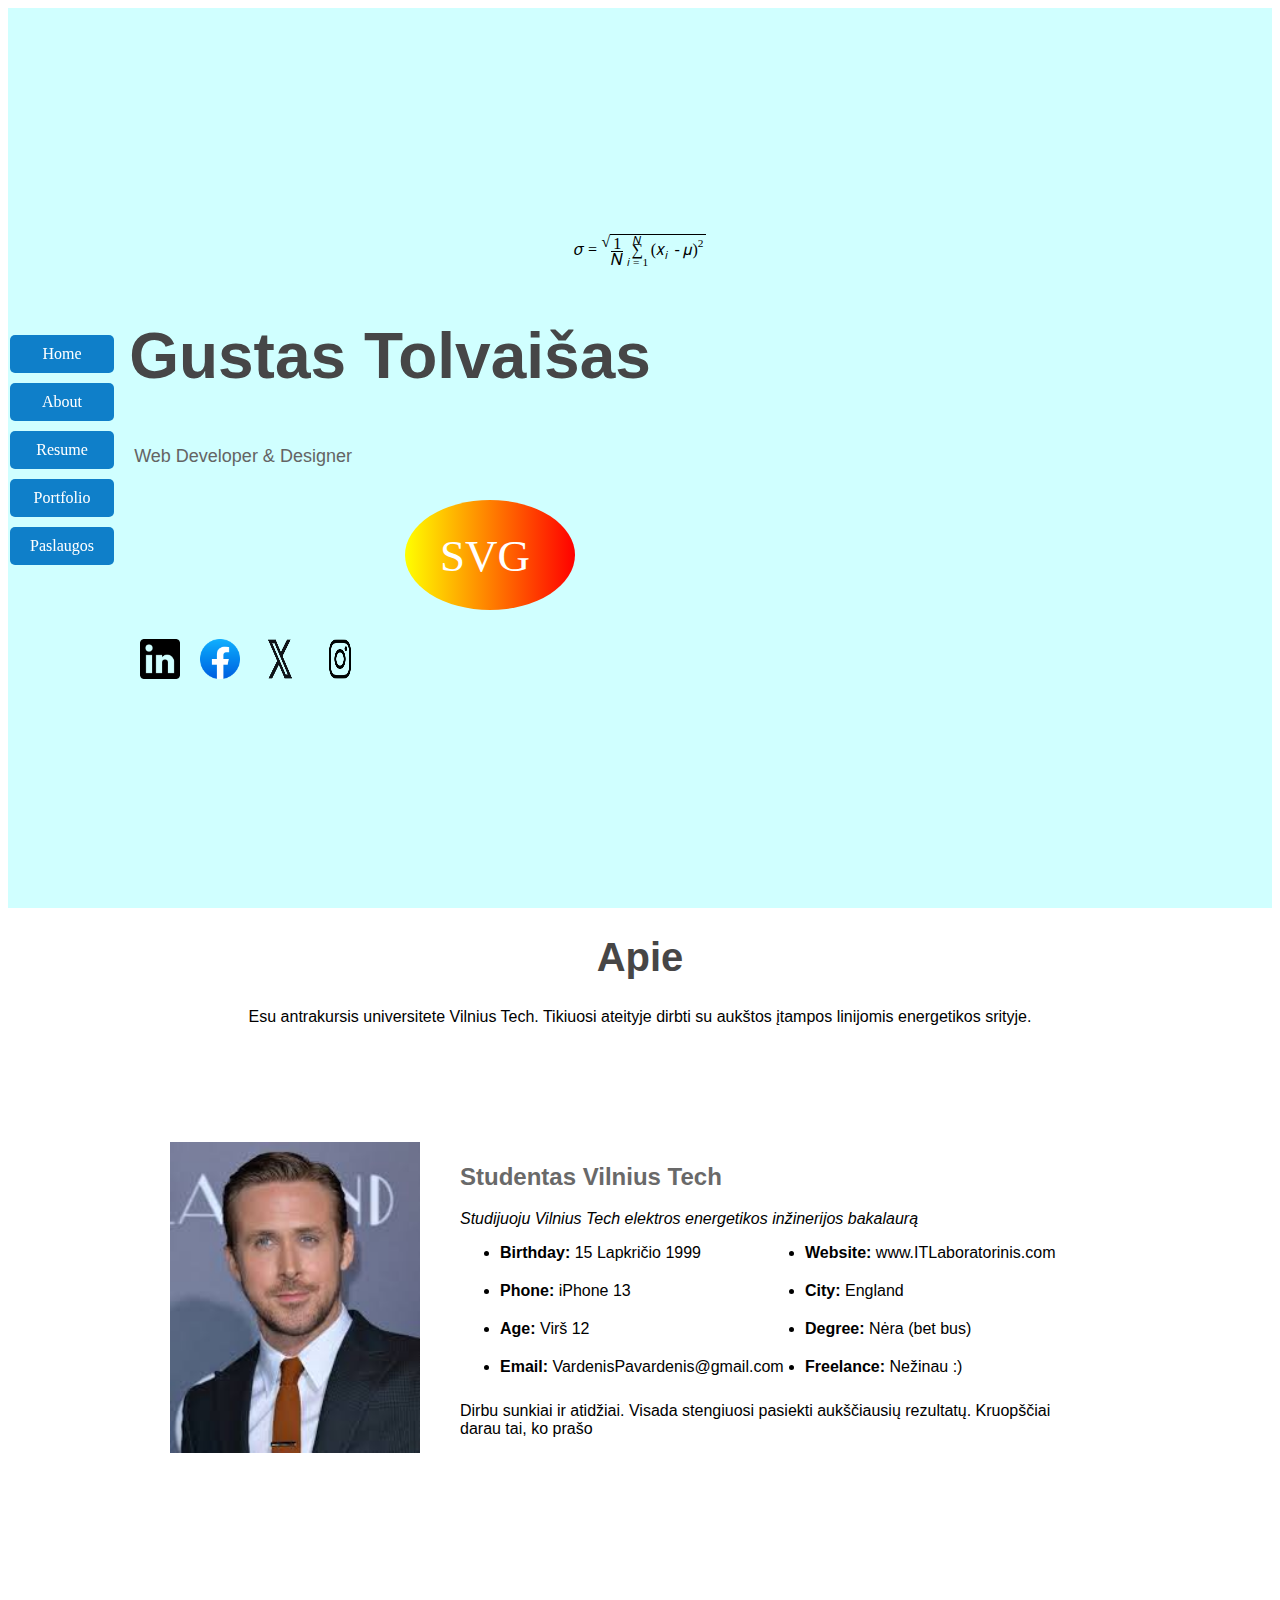
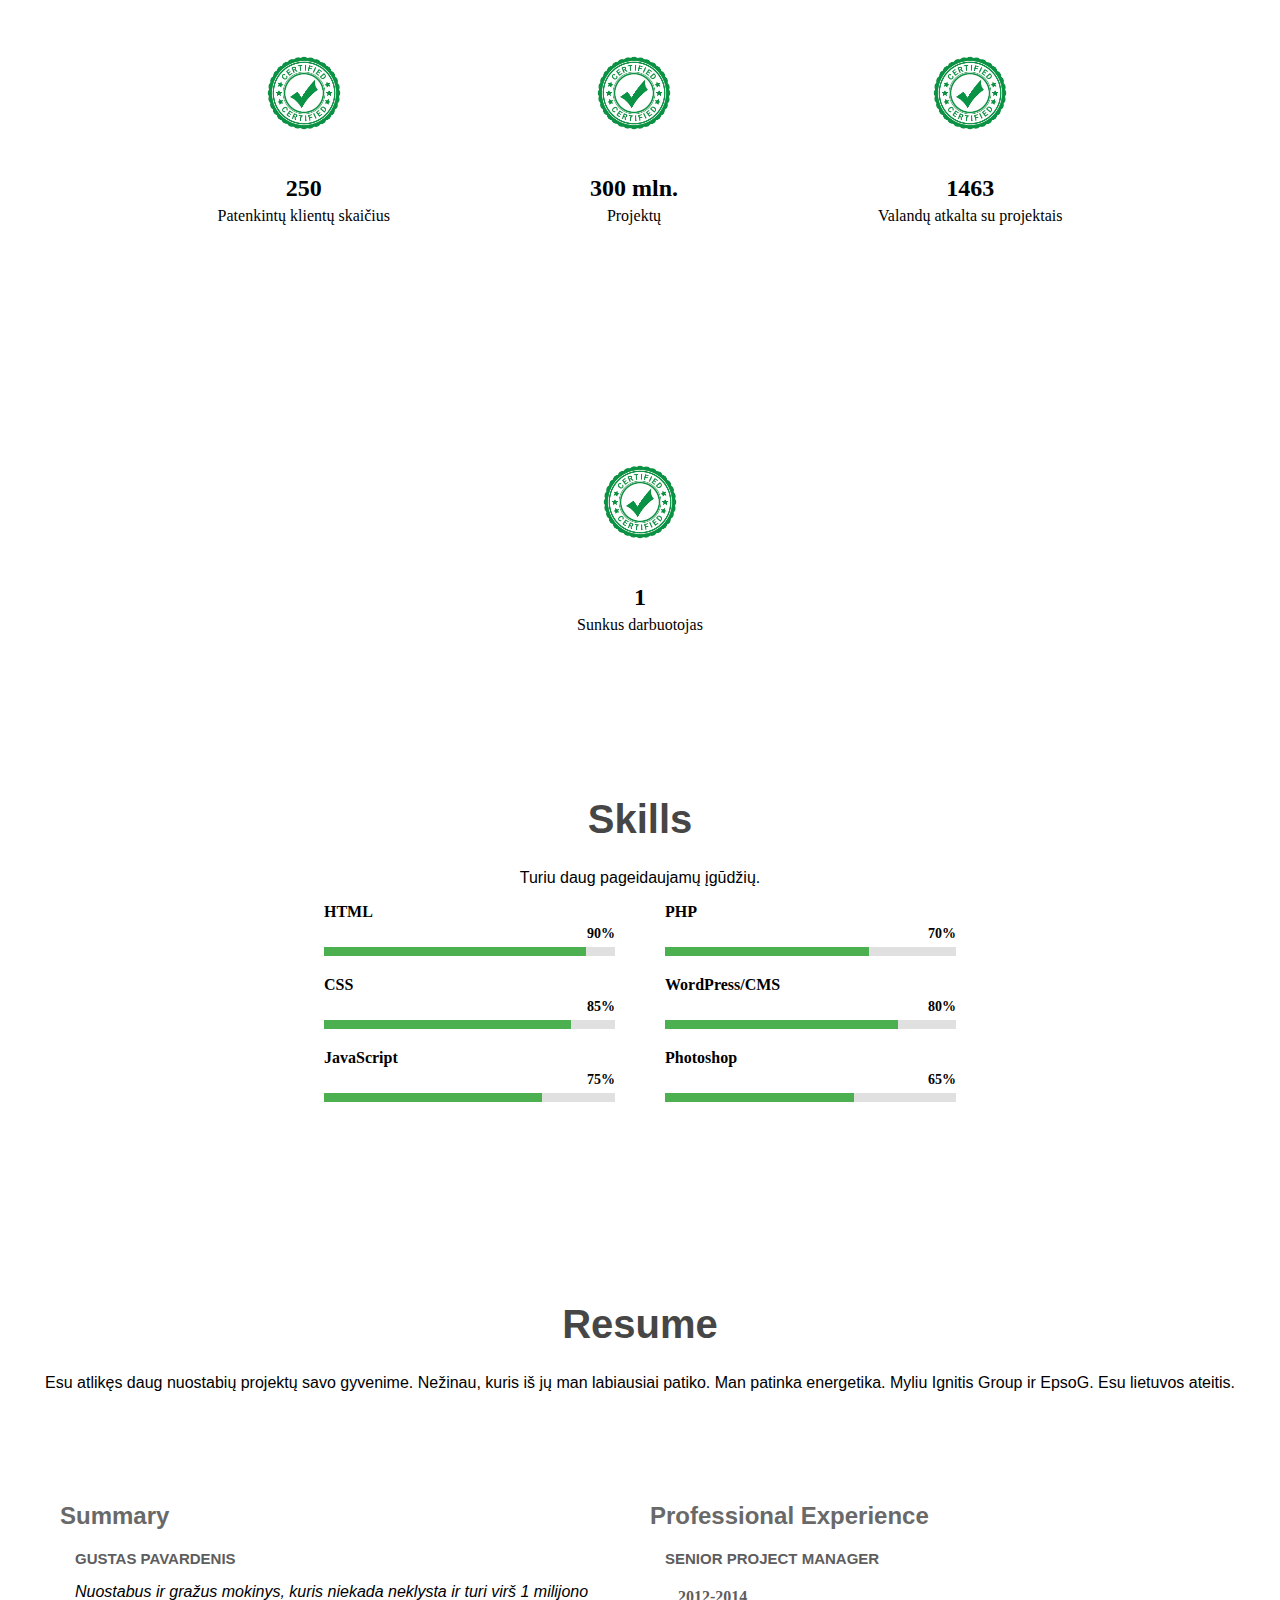
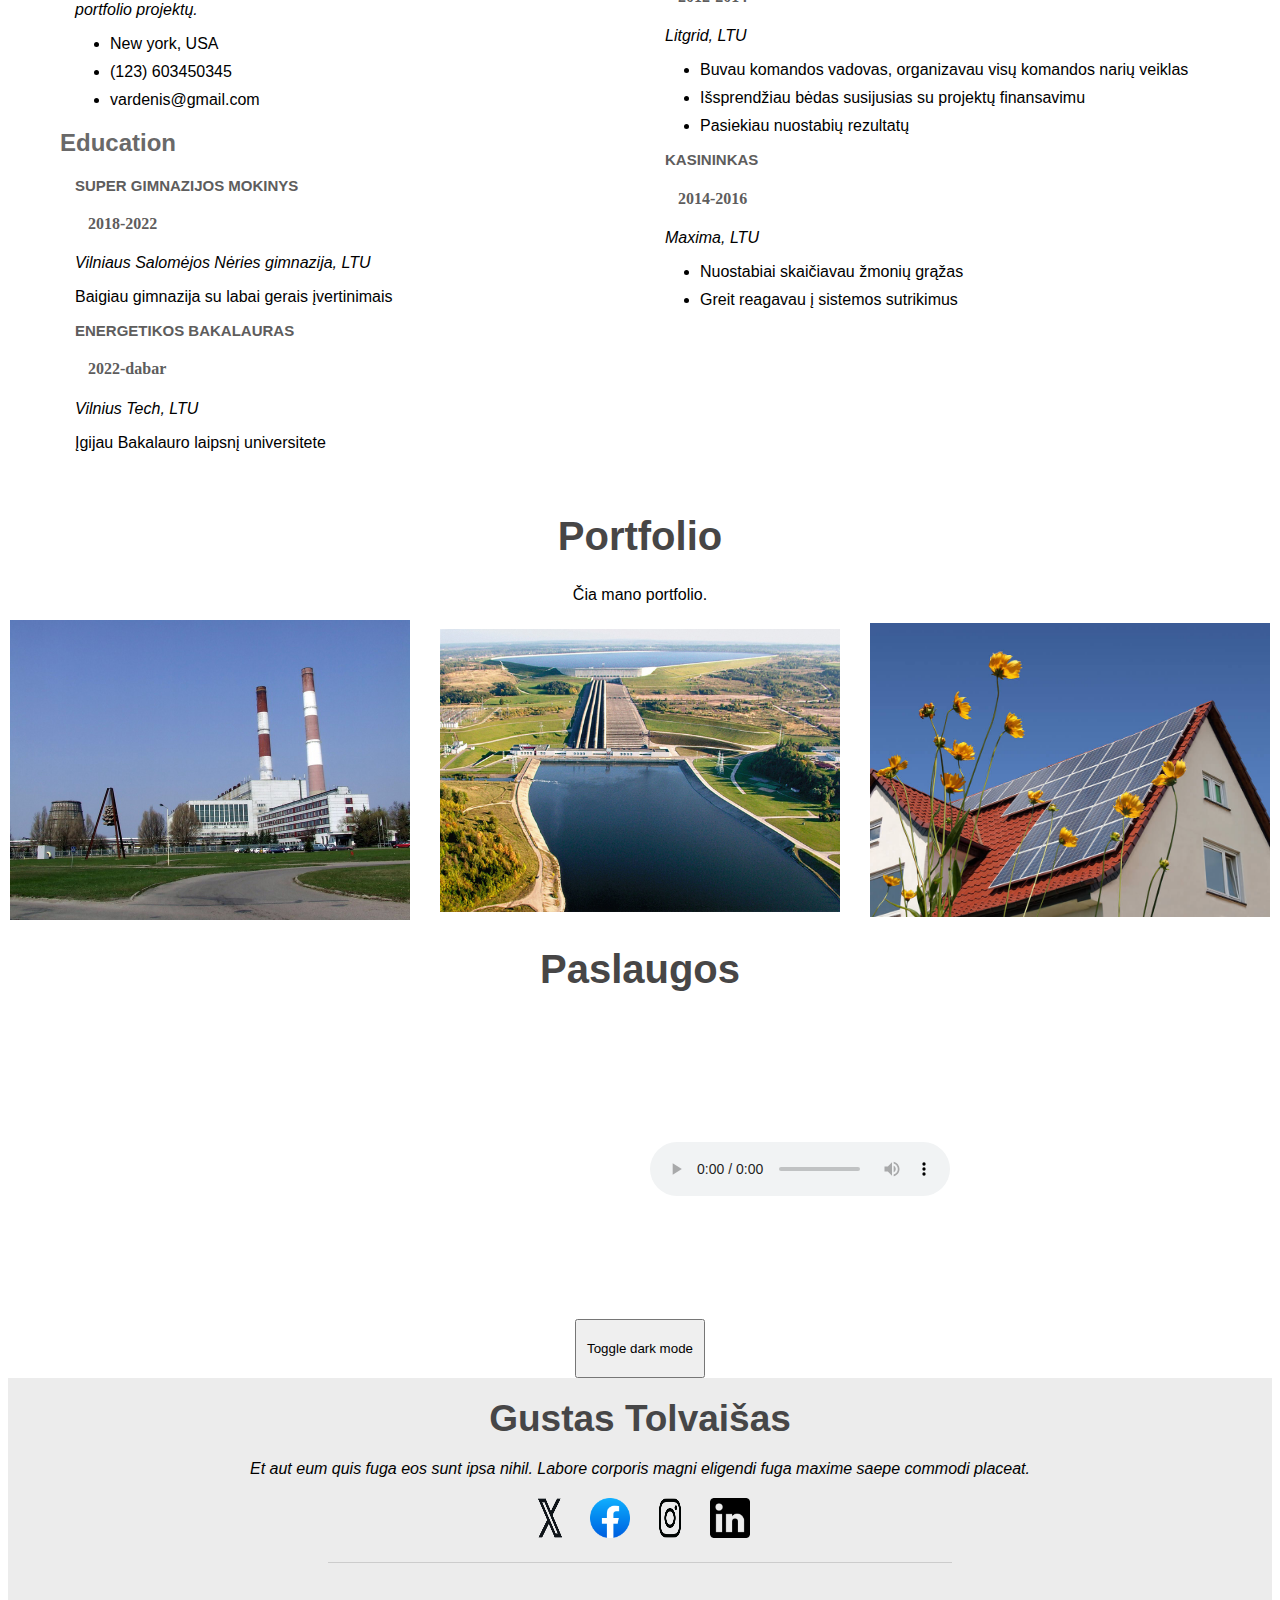
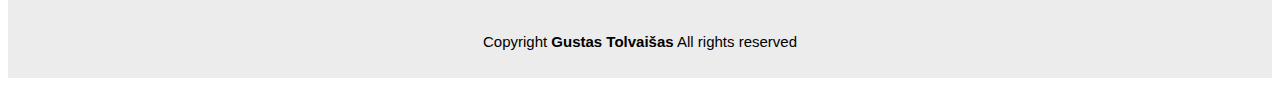
==== commit dad0409b: "Add files via upload" ====
--- a/index.html
+++ b/index.html
@@ -27,8 +27,53 @@
         <section id="sectionFooter">
             <footer class="footer-container">
                 <div class="footer-name">
+                    <math display="block">
+                        <mrow>
+                            <mi>&#x03C3;</mi>
+                            <mo>=</mo>
+                                <msqrt>
+                                    <mfrac>
+                                        <mn>1</mn>
+                                        <mi>N</mi>
+                                    </mfrac>
+                                    <munderover>
+                                        <mo>&#x2211</mo>
+                                        <mrow>
+                                            <mi>i</mi>
+                                            <mo>=</mo>
+                                            <mn>1</mn>
+                                        </mrow>
+                                        <mi>N</mi>
+                                    </munderover> 
+                                    <msup>
+                                        <mrow>
+                                          <mo>(</mo>
+                                          <msub>
+                                          <mi>x</mi>
+                                          <mi>i</mi>
+                                          </msub>
+                                          <mo>-</mo>
+                                          <mi>&#x03BC;</mi>
+                                          <mo>)</mo>
+                                        </mrow>
+                                        <mn>2</mn>
+                                      </msup>   
+                                </msqrt>
+                        </mrow>
+                    </math>
+                    <div id="clock" style="font-size: 48px"></div>
                     <h2>Gustas Tolvaišas</h2>
                     <p class="footer-subtitle">Web Developer & Designer</p>
+                    <svg height="130" width="500">
+                        <defs>
+                        <linearGradient id="grad1" x1="0%" y1="0%" x2="100%" y2="0%">
+                          <stop offset="0%" style="stop-color:rgb(255,255,0);stop-opacity:1" />
+                          <stop offset="100%" style="stop-color:rgb(255,0,0);stop-opacity:1" />
+                        </linearGradient>
+                        </defs>
+                        <ellipse cx="100" cy="70" rx="85" ry="55" fill="url(#grad1)" />
+                        <text fill="#ffffff" font-size="45" font-family="Verdana" x="50" y="86">SVG</text>
+                        </svg>
                 </div>
                 <div class="footer-icons">
                     <a href="https://www.linkedin.com" target="_blank">
@@ -254,6 +299,6 @@
 
         <script src="darkmode.js"></script>
         <script src="back-to-top.js"></script>
-        
+        <script src="clock.js"></script>
     </body>
 </html>--- a/style.css
+++ b/style.css
@@ -0,0 +1,508 @@
+*, *::before, *::after {
+    box-sizing: border-box;
+}
+
+html {
+    scroll-behavior: smooth;
+}
+
+body {
+    background-color: white;
+    color: black;
+    transition: background-color 0.3s, color 0.3s;
+}
+
+body.dark-mode {
+    background-color: black;
+    color: white;
+}  
+
+
+/* back-to-top button */
+
+.back-to-top {
+    position: fixed;
+    bottom: 20px;
+    right: 20px;
+    background-color: #24a0e7;
+    color: rgb(255, 255, 255);
+    border: none;
+    border-radius: 50%;
+    width: 50px;
+    height: 50px;
+    font-size: 24px;
+    display: none;  
+    justify-content: center;
+    align-items: center;
+    text-align: center;
+    cursor: pointer;
+    box-shadow: 0 2px 10px rgba(4, 38, 233, 0.1);
+}
+
+
+.back-to-top:hover {
+    background-color: #1e79e0;
+    transform: scale(1.1);
+}
+
+
+/* kaires puses mygtukai */
+.fixed-buttons {
+    position: fixed;  
+    top: 50%;  
+    left: 0;
+    transform: translateY(-50%);  
+    z-index: 9999;  
+    display: flex;
+    flex-direction: column;
+    gap: 10px;  
+    padding-left: 10px;  
+}
+
+
+.fixed-buttons .button-left {
+    background-color: #0f7fc9;  
+    color: white;
+    padding: 10px 20px;
+    text-align: center;
+    font-size: 16px;
+    text-decoration: none;  
+    border-radius: 5px;
+    transition: background-color 0.3s ease;
+}
+
+
+.fixed-buttons .button-left:hover {
+    background-color: #000cbb;  
+}
+
+@media (max-width: 1000px) {
+    .fixed-buttons {
+        display: none;  
+    }
+}
+
+
+/* footer */
+.footer-container {
+    display: flex;
+    flex-wrap: wrap;
+    flex-direction: column; 
+    justify-content: center;
+    align-items: center;
+    height: 100vh;
+    text-align: center;
+    background-color: rgba(0, 255, 255, 0.185);
+}
+
+
+.footer-name h2 {
+    display: flex;
+    flex-wrap: wrap;
+    color: rgb(70, 70, 71);
+    font-size: 64px;
+    font-weight: 700;
+    margin-right: 500px;
+     
+}
+
+
+.footer-subtitle {
+    display: flex;
+    flex-wrap: wrap; 
+    font-size: 18px;
+    color: rgb(100, 100, 100);
+    margin-left: 5px;
+}
+
+
+.footer-icons {
+    display: flex;
+    flex-wrap: wrap;
+    justify-content: center; 
+    gap: 20px; 
+    margin-top: 20px; 
+    margin-right: 780px;
+}
+
+
+.footer-icons a img {
+    width: 40px; 
+    height: 40px;
+    transition: transform 0.2s ease; 
+}
+
+.footer-icons a img:hover {
+    transform: scale(1.2); 
+}
+
+
+
+/* virsutine about sekcija */
+
+.center-vertical{
+    display:flex; 
+    flex-wrap: wrap; 
+    justify-content: center; 
+    align-items: center; 
+    padding: 50px;
+}
+
+.about-container{ 
+    display:flex; 
+    flex-wrap: wrap; 
+    align-items: center; 
+    gap: 20px; 
+    padding: 30px; 
+    max-width: 1000px; 
+    width: 100%;
+}
+
+.about-photo {
+    width: 100%;             
+    max-width: 250px;        
+    height: auto;            
+    object-fit: cover;       
+}
+
+
+.about-text{
+    flex: 1;
+    padding: 20px;
+    height: 350px;
+}
+
+.about-text ul {
+    display: flex; 
+    flex-wrap: wrap; 
+    justify-content: space-between;
+    gap: 10px; 
+}
+
+.about-text ul li {
+    width: calc(50% - 10px); 
+    margin-bottom: 10px; 
+    font-size: 16px; 
+}
+@media (max-width: 768px) {
+    .about-container {
+        flex-direction: column;
+        align-items: center;
+    }
+    .about-photo {
+        max-width: 100%;
+        margin-bottom: 20px;
+    }
+    .about-text {
+        height: auto;
+        padding: 10px;
+    }
+    .about-text ul {
+        gap: 5px;
+    }
+    .about-text ul li {
+        width: 100%; 
+        margin-bottom: 5px;
+        font-size: 14px;
+    }
+    .about-text p {
+        font-size: 14px;
+        line-height: 1.5;
+    }
+    .center-vertical {
+        padding: 20px;
+    }
+}
+
+@media (max-width: 480px) {
+    .about-photo {
+        max-width: 150px;
+    }
+}
+
+/* apatine about sekcija */
+
+.about-2-container{
+    display:flex; 
+    flex-wrap: wrap; 
+    justify-content: center; 
+    align-items: center; 
+    gap: 200px; 
+    padding: 100px;
+}
+
+.about-2-item{
+    text-align: center; 
+    display: flex;  
+    flex-direction: column;  
+    align-items: center;  
+    gap: 5px; 
+    flex-wrap: wrap; 
+    max-width: 250px;
+}
+
+.about-2-item img{
+    width: 80px;  
+    height: 80px;  
+    object-fit: cover; 
+}
+
+.about-2-item .number{
+    font-size: 1.5em;  
+    font-weight: bold;
+}
+
+.about-2-item .text {
+    font-size: 1em;
+}
+
+/* resume stilius */
+
+.resume-container{
+    display: grid; 
+    grid-template-columns: 1fr 1fr;  
+    gap: 20px;  
+    max-width: 1200px; 
+    margin: 0px auto;  
+    padding: 20px;
+}
+
+.left-section{
+    grid-column: 1;
+}
+
+.right-section{
+    grid-column: 2;
+}
+
+.resume-container li{
+    margin: 10px;
+}
+
+.left-section p,
+.left-section h3,
+.right-section p,
+.right-section h3 {
+    margin-left: 15px;  
+}
+
+.left-section h4,
+.right-section h4 {
+    margin-left: 28px;
+    font-weight: 900;
+    color: rgb(94, 93, 93); 
+}
+
+
+@media (max-width: 768px) {
+    .resume-container {
+        grid-template-columns: 1fr; 
+    }
+
+    .left-section, 
+    .right-section {
+        grid-column: 1; 
+    }
+}
+
+@media (max-width: 480px) {
+    .resume-container {
+        padding: 10px; 
+        gap: 10px; 
+    }
+
+    .resume-container li {
+        margin: 5px; 
+    }
+}
+/* portfolio stilius */
+
+.portfolio-container{
+    display: flex; 
+    justify-content: center; 
+    align-items: center; 
+    gap: 30px; 
+    flex-wrap: wrap;
+}
+
+.portfolio-container img{
+    width: 100%; 
+    max-width: 400px; 
+    height: auto; 
+    object-fit: cover;
+}
+
+
+/* paslaugos stilius */
+
+.paslaugos-container{
+    display: flex; 
+    justify-content: center; 
+    align-items: center; 
+    gap: 20px; 
+    flex-wrap: wrap; 
+}
+
+.paslaugos-container iframe,audio{
+    flex: 1 1 auto; 
+    max-width: 300px;
+}
+
+/* dark mode button */
+
+.button-dark {
+    margin-left: auto; /* Remove fixed margin */
+    margin-right: auto; /* Center the button horizontally */
+    position: relative; /* Use relative positioning */
+    cursor: pointer; 
+    padding: 20px 10px; 
+    display: block; /* Ensures it behaves predictably */
+}
+
+.button-dark:hover{
+    background-color: rgb(104, 104, 104);
+}
+
+.button-dark:active{
+    border: 2px solid cyan;
+}
+
+@media screen and (max-width: 600px) {
+    .button-dark {
+        top: auto; /* Reset top for mobile */
+        left: auto; /* Reset left for mobile */
+        padding: 8px 15px; 
+        font-size: 14px; 
+        margin: 10px auto; /* Center horizontally */
+    }
+}
+
+@media screen and (max-width: 400px) {
+    .button-dark {
+        padding: 6px 12px; 
+        font-size: 12px; 
+    }
+}
+
+/* Skills stilius */
+
+.skills-section {
+    display: flex;
+    justify-content: center;
+    align-items: flex-start;
+    gap: 50px;
+    width: 50%;
+    margin:0 auto;
+    margin-bottom: 200px;
+}
+
+.skills-column {
+    display: flex;
+    flex-direction: column;
+    gap: 20px;
+    width: 100%;
+}
+
+.skill {
+    display: flex;
+    flex-direction: column;
+    gap: 5px;
+}
+
+.skill-title {
+    font-size: 16px;
+    font-weight: bold;
+    text-align: left;
+}
+
+.skill-percentage {
+    font-size: 14px;
+    font-weight: bold;
+    text-align: right;
+}
+
+
+.progress-bar {
+    position: relative;
+    background-color: #e0e0e0;
+    height: 9px;
+    overflow: hidden;
+    width: 100%;
+}
+
+.progress-fill {
+    background-color: #4caf50;
+    height: 100%;
+}
+
+/* header */
+
+.header-container{
+    height: 300px;
+    background-color: rgba(128, 128, 128, 0.151);
+    display: grid;
+    justify-content: center;
+    text-align: center;
+
+}
+
+.icon-links {
+    display: flex;
+    justify-content: center;  
+    gap: 20px;  
+    margin-top: 20px;  
+}
+
+.icon-links a img {
+    width: 40px;  
+    height: 40px;
+    transition: transform 0.2s ease;
+}
+
+.icon-links a img:hover {
+    transform: scale(1.2);  
+}
+
+.divider {
+    border: none;  
+    height: 1px;   
+    background-color: #ccc;  
+    margin: 20px 0;
+    width: 80%;
+    max-width: 1500px;
+    margin-left: auto;
+    margin-right: auto; 
+}
+
+/* bendras stilius */
+
+p {
+    size: 24px; 
+    font-family: arial;
+}
+
+h2{
+    font-size: 24px; 
+    font-weight: 600; 
+    font-family: Arial; 
+    color: rgb(105, 105, 105); 
+}
+
+h1 {
+    font-size: 40px; 
+    font-weight: 700; 
+    font-family: Arial; 
+    color: rgb(71, 70, 70); 
+}
+
+h3{
+    font-size: 15px; 
+    font-weight: 600; 
+    font-family: Arial; 
+    color: rgb(94, 93, 93); 
+}
+ul {
+    font-family: Arial; 
+}
+
+
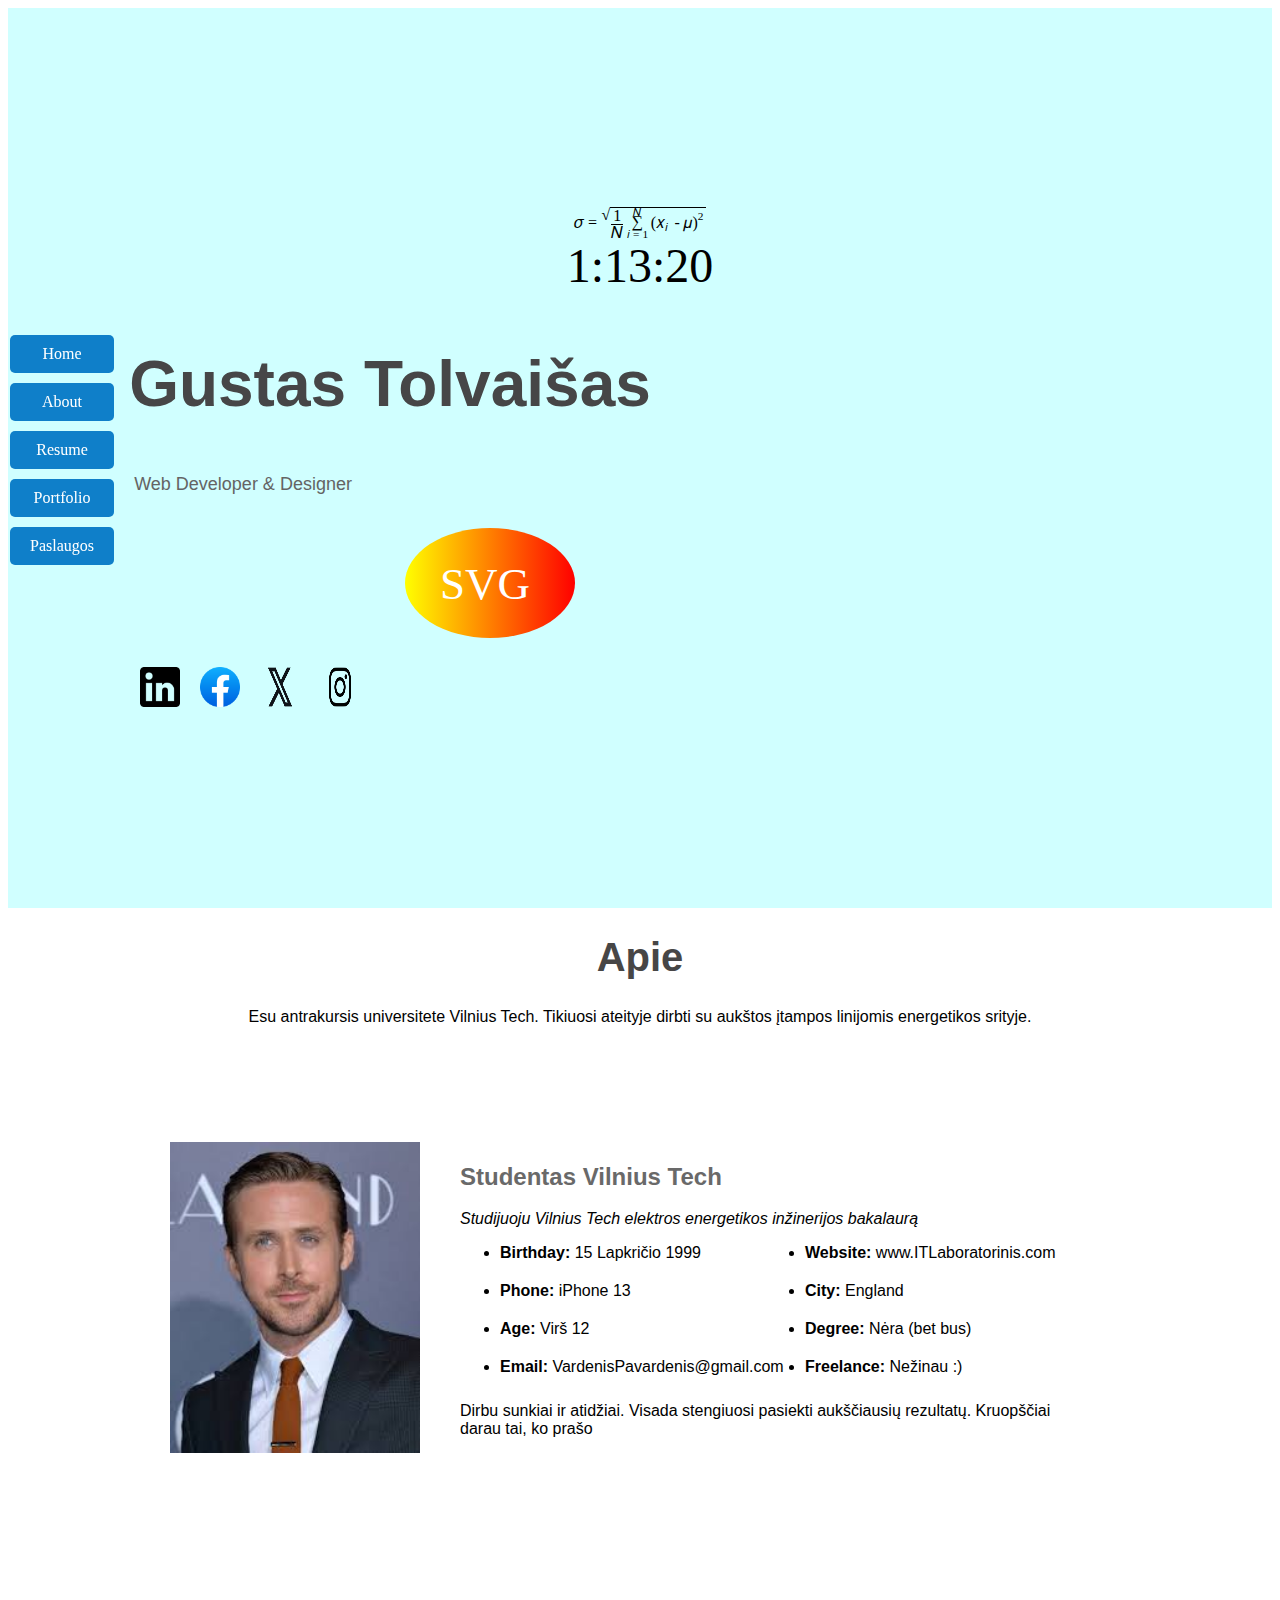
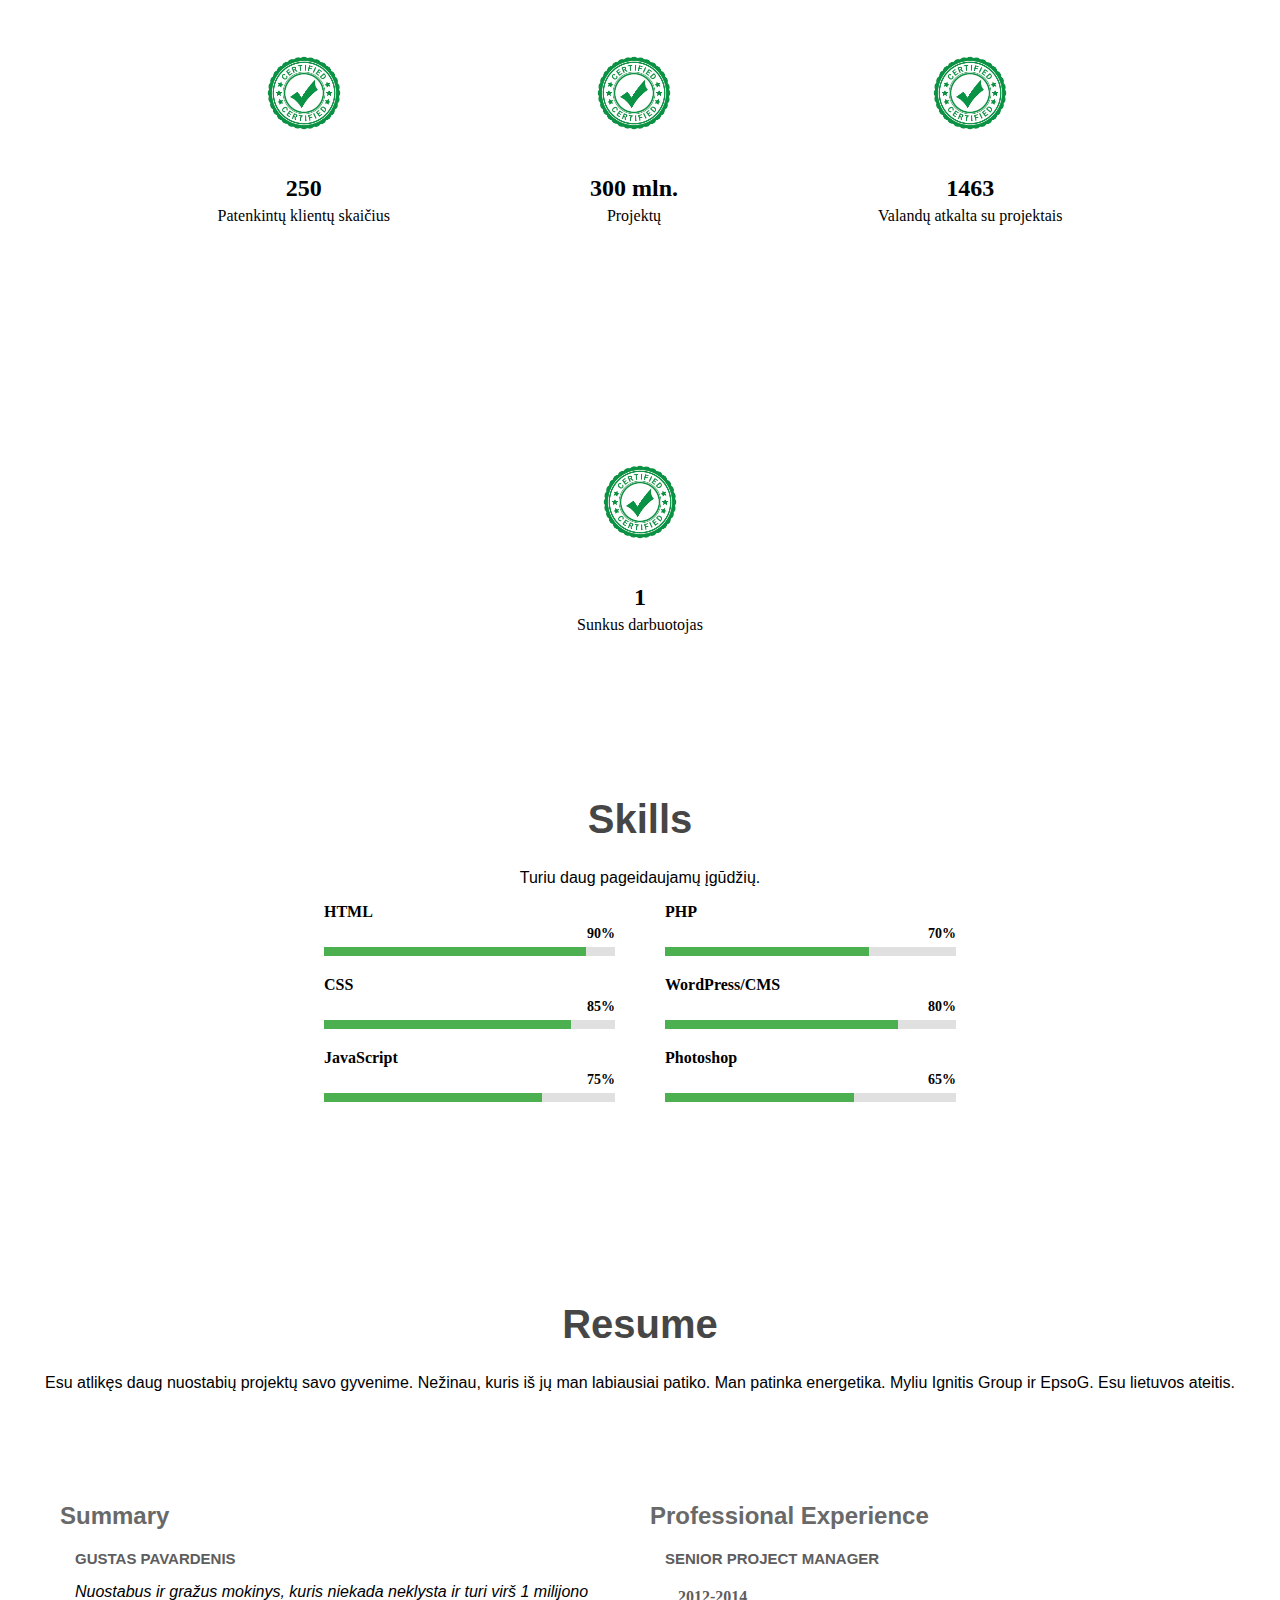
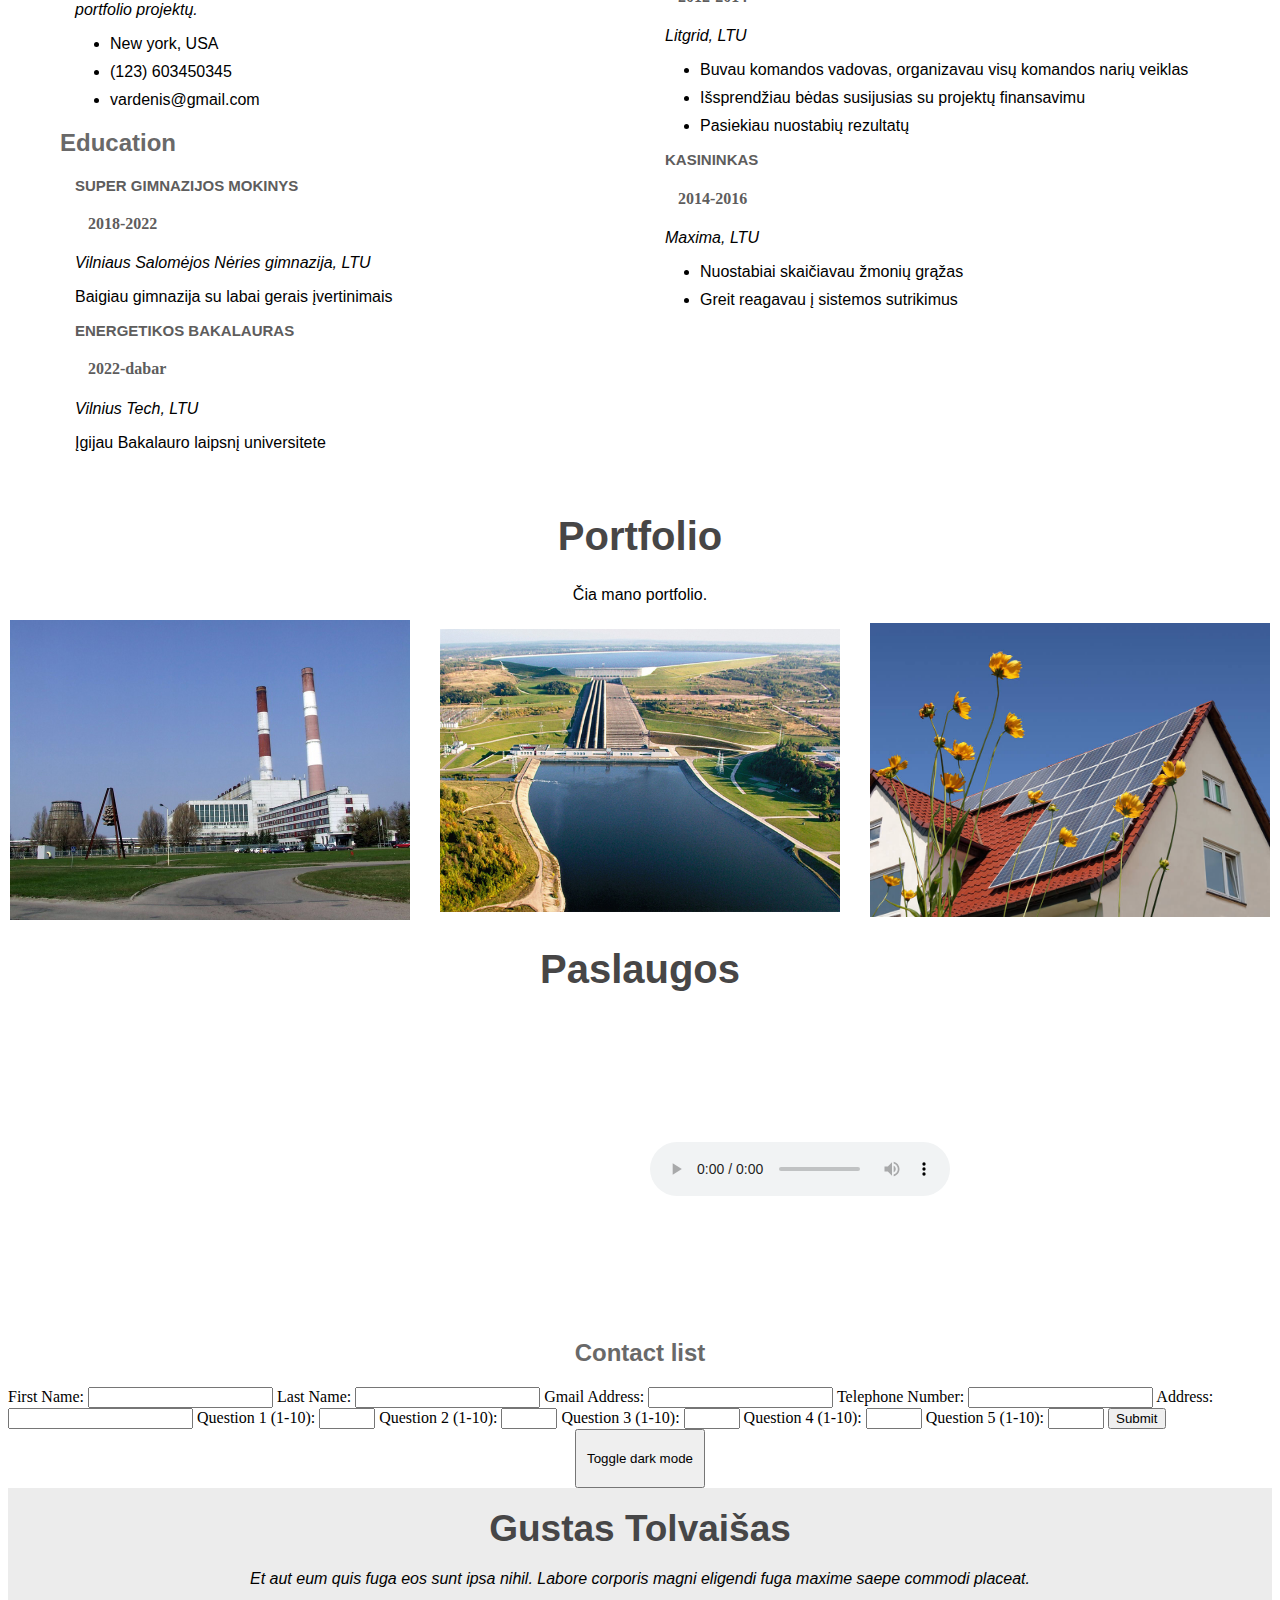
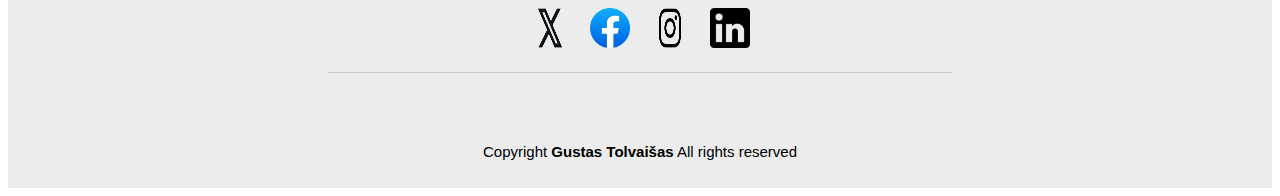
==== commit a70b132c: "Add files via upload" ====
--- a/index.html
+++ b/index.html
@@ -267,6 +267,51 @@
     </section> 
 
     <section>
+        <h2 style="display:flex; align-items: center; justify-content: center;"> Contact list</h2>
+        <div class="form-container">
+            <form id="contactForm">
+                <label for="firstName">First Name:</label>
+                <input type="text" id="firstName" required>
+                
+                <label for="lastName">Last Name:</label>
+                <input type="text" id="lastName" required>
+                
+                <label for="email">Gmail Address:</label>
+                <input type="email" id="email" pattern=".+@gmail\.com" required>
+                
+                <label for="phone">Telephone Number:</label>
+                <input type="tel" id="phone" required>
+                
+                <label for="address">Address:</label>
+                <input type="text" id="address" required>
+                
+                <label for="q1">Question 1 (1-10):</label>
+                <input type="number" id="q1" min="1" max="10" oninput="validateRange(this)" required>
+                
+                <label for="q2">Question 2 (1-10):</label>
+                <input type="number" id="q2" min="1" max="10" oninput="validateRange(this)" required>
+                
+                <label for="q3">Question 3 (1-10):</label>
+                <input type="number" id="q3" min="1" max="10" oninput="validateRange(this)" required>
+                
+                <label for="q4">Question 4 (1-10):</label>
+                <input type="number" id="q4" min="1" max="10" oninput="validateRange(this)" required>
+                
+                <label for="q5">Question 5 (1-10):</label>
+                <input type="number" id="q5" min="1" max="10" oninput="validateRange(this)" required>
+                
+                <button id="form-button" type="button" onclick="submitForm()">Submit</button>
+            </form>
+        </div>
+    
+        <div class="results-container" id="resultsContainer" style="height: auto; display: flex; justify-content: center; align-items: center; flex-direction: column;">
+        </div>
+    
+        <div class="average-container" id="averageContainer" style="display: flex; justify-content: center; align-items: center; flex-direction: column;">
+        </div>
+    </section>
+
+    <section>
         <button id="toggle-dark-mode" class="button-dark">Toggle dark mode</button>
     </section>
 
@@ -300,5 +345,6 @@
         <script src="darkmode.js"></script>
         <script src="back-to-top.js"></script>
         <script src="clock.js"></script>
+        <script src="form.js"></script>
     </body>
 </html>--- a/style.css
+++ b/style.css
@@ -351,12 +351,12 @@
 /* dark mode button */
 
 .button-dark {
-    margin-left: auto; /* Remove fixed margin */
-    margin-right: auto; /* Center the button horizontally */
-    position: relative; /* Use relative positioning */
+    margin-left: auto;
+    margin-right: auto;
+    position: relative; 
     cursor: pointer; 
     padding: 20px 10px; 
-    display: block; /* Ensures it behaves predictably */
+    display: block; 
 }
 
 .button-dark:hover{
@@ -369,11 +369,11 @@
 
 @media screen and (max-width: 600px) {
     .button-dark {
-        top: auto; /* Reset top for mobile */
-        left: auto; /* Reset left for mobile */
+        top: auto; 
+        left: auto; 
         padding: 8px 15px; 
         font-size: 14px; 
-        margin: 10px auto; /* Center horizontally */
+        margin: 10px auto; 
     }
 }
 
